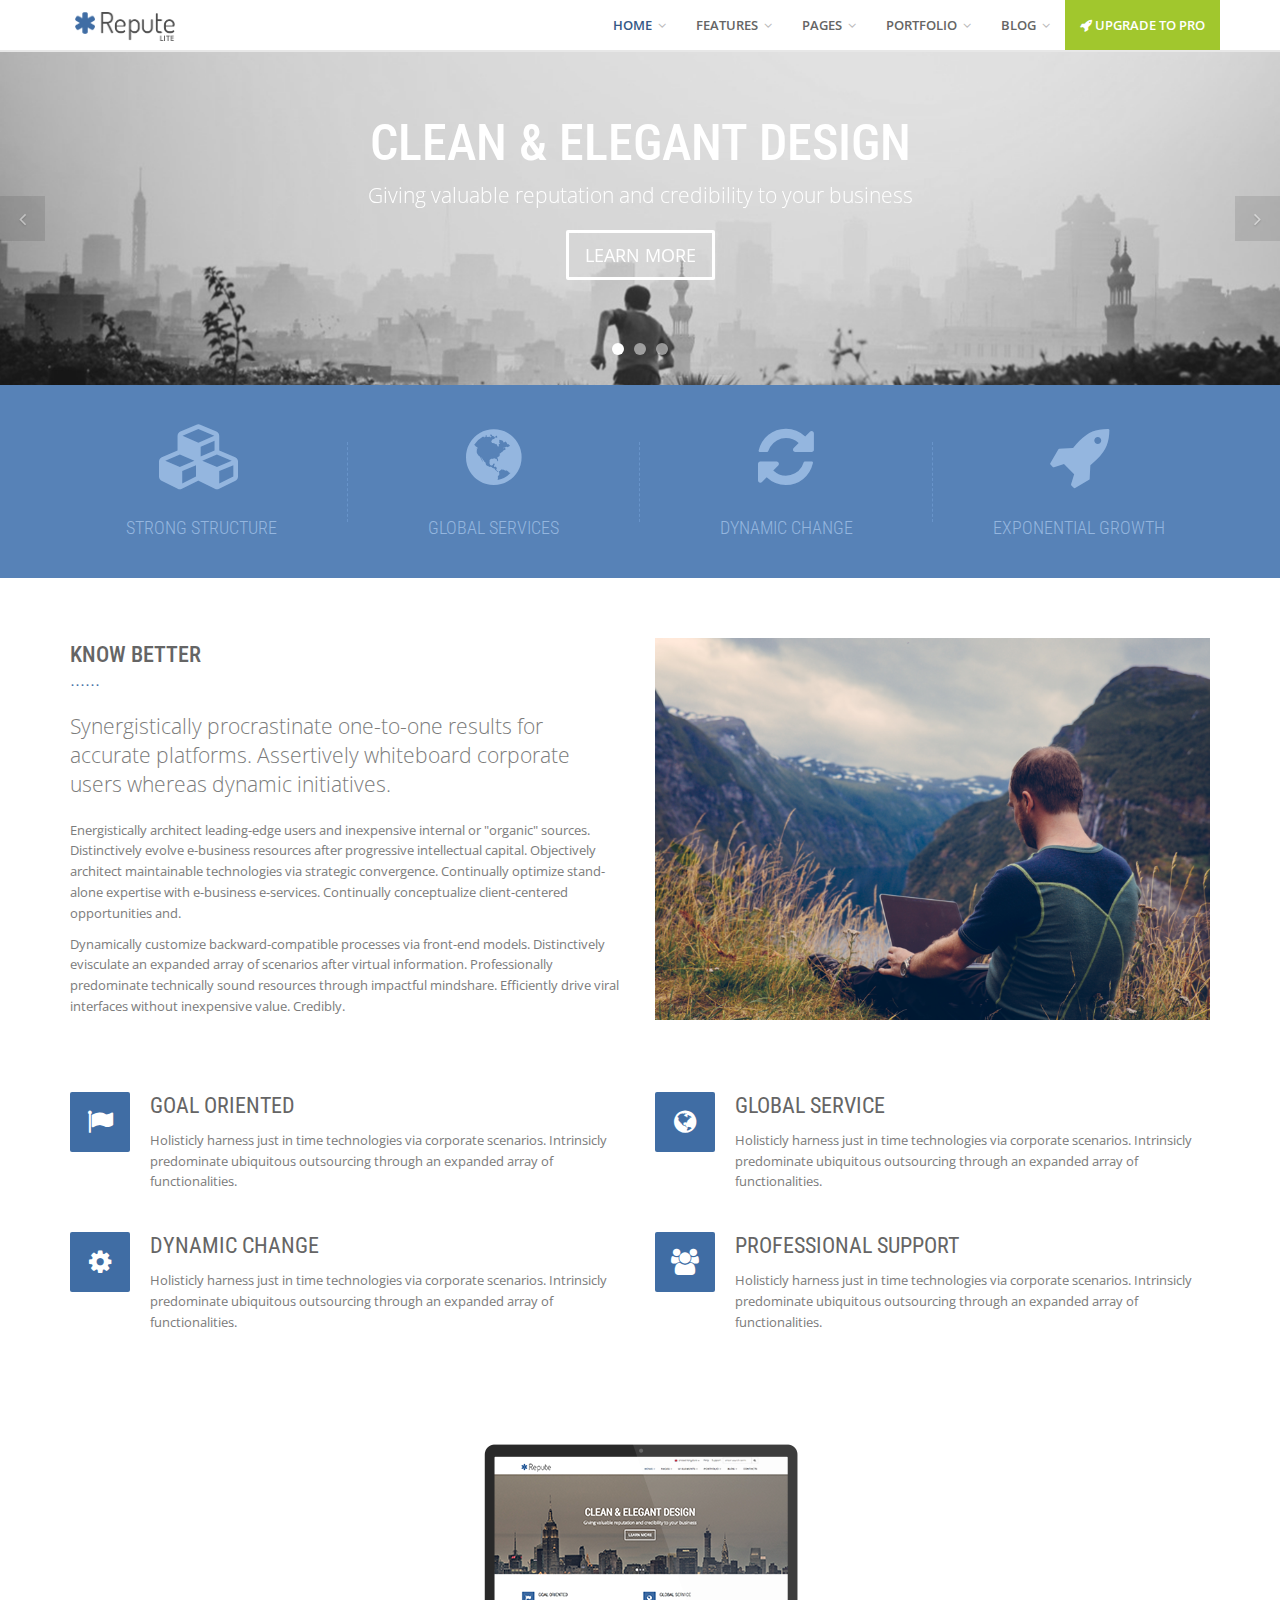
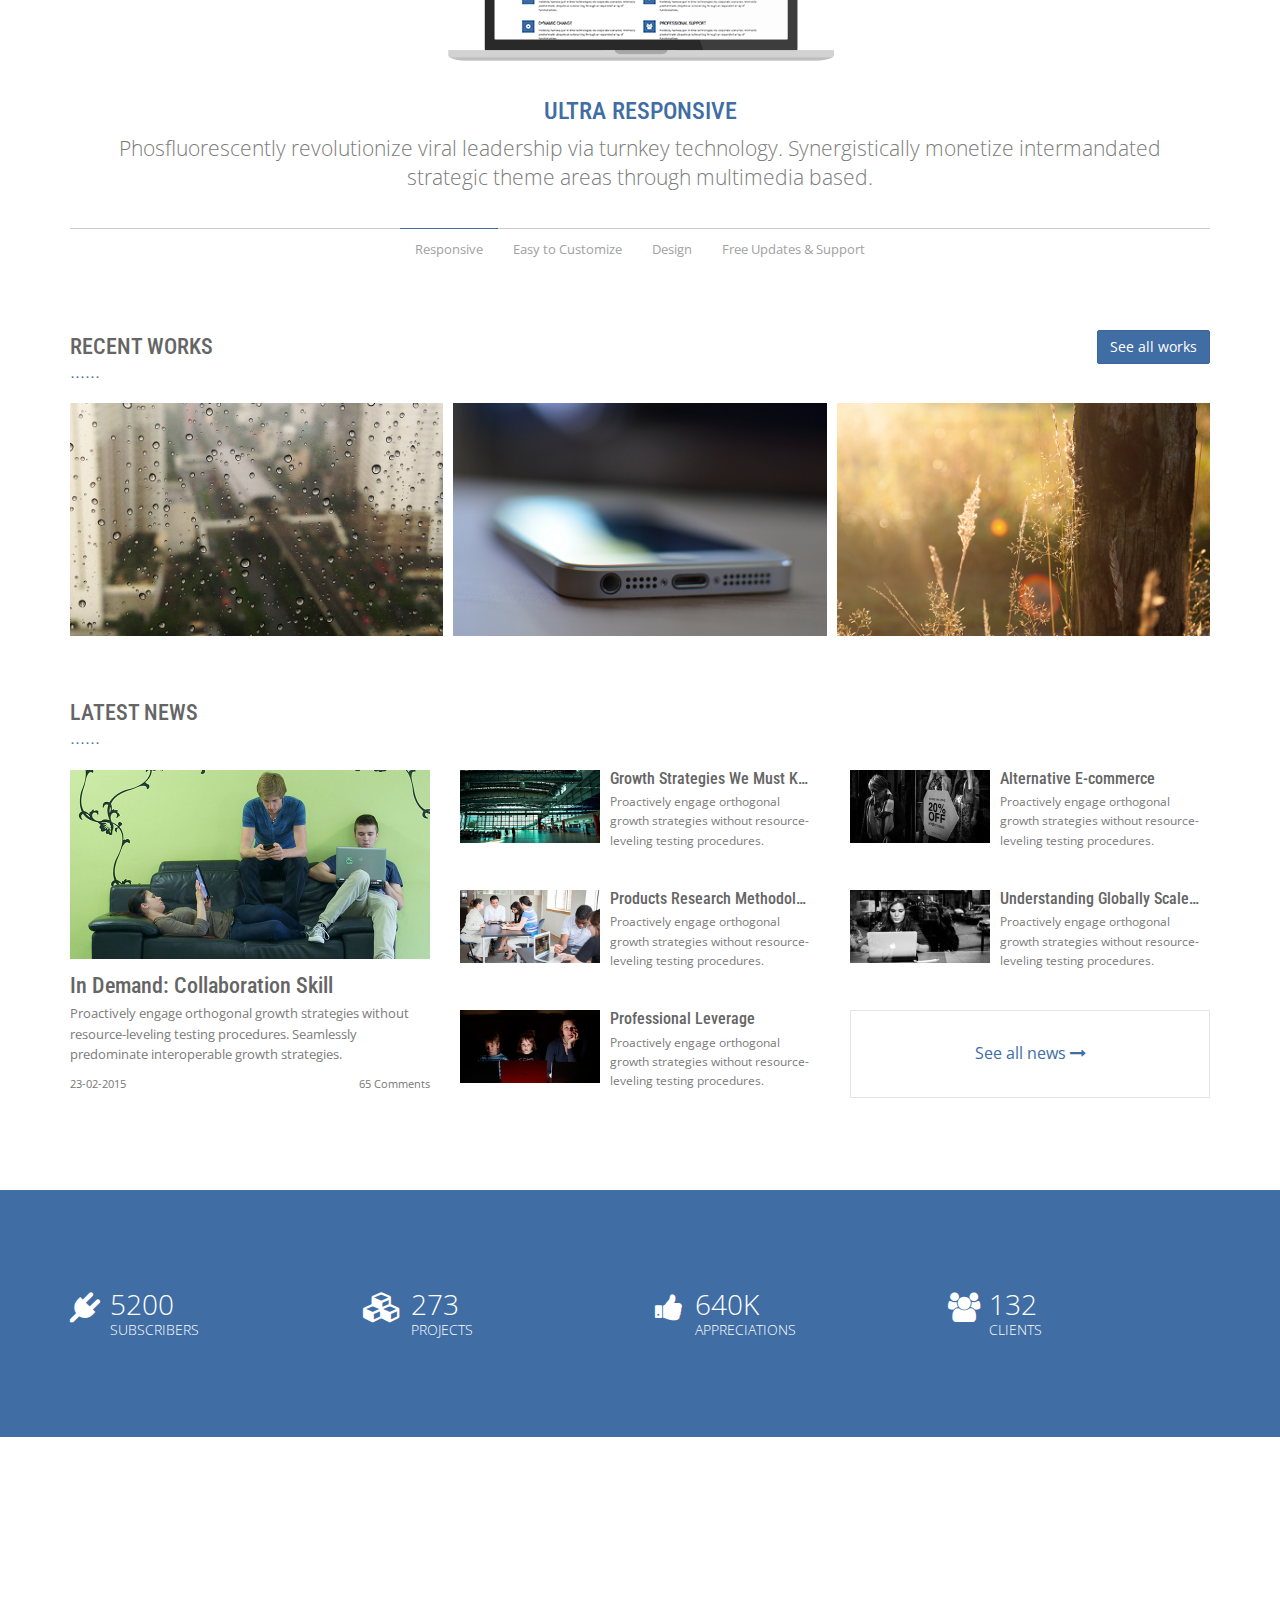
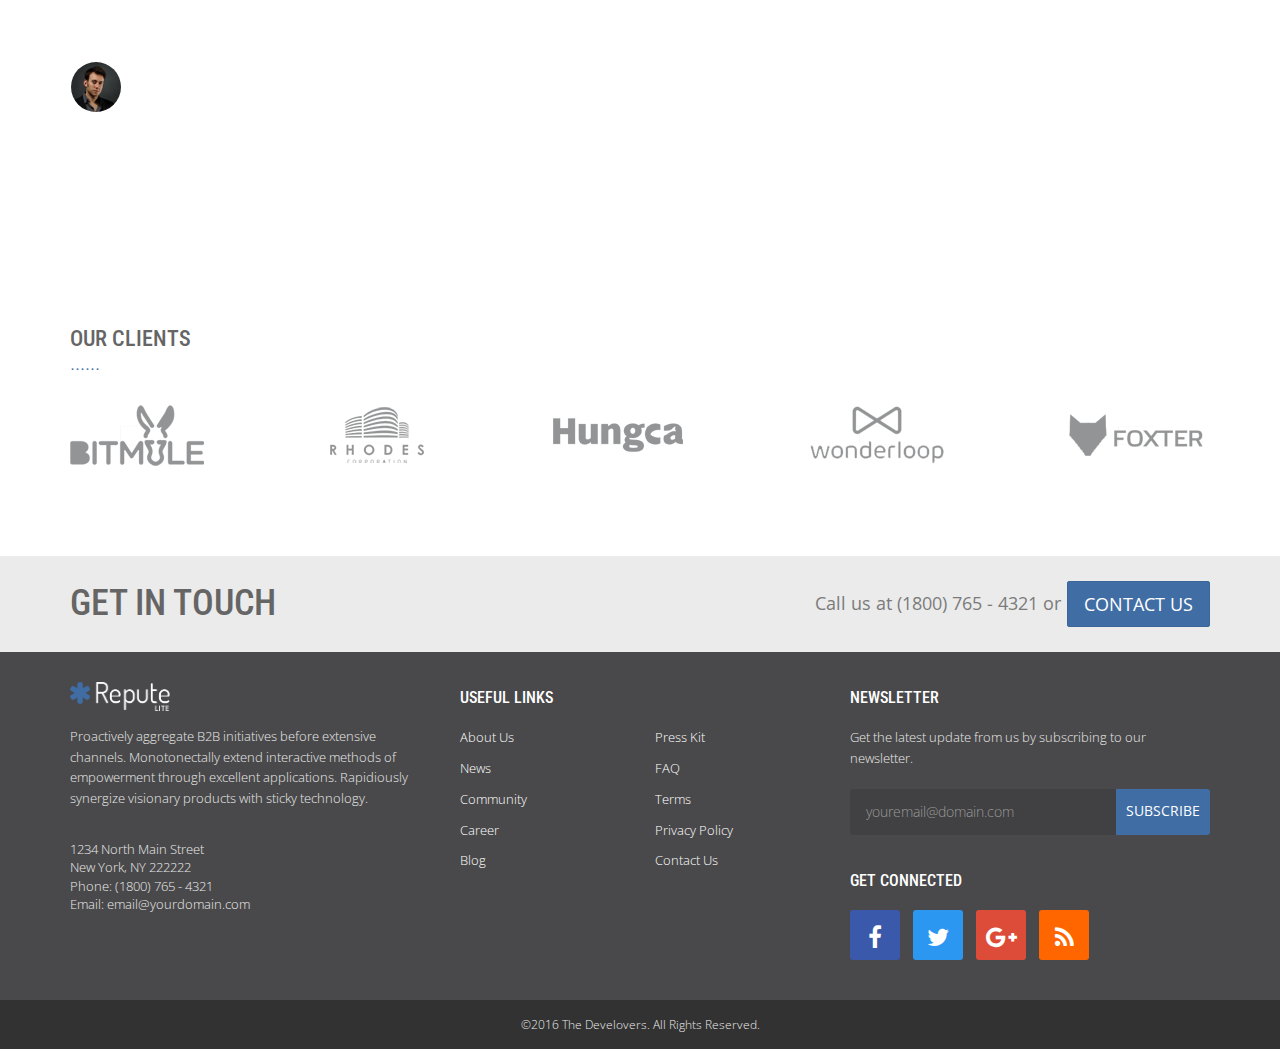
==== template/index.html @ a8ef8707 "lolo" ====
<!DOCTYPE html>
<html lang="en">

<head>
    <title>Home | Repute Lite - Free Bootstrap Business Template</title>
    <meta charset="utf-8">
    <meta name="viewport" content="width=device-width, initial-scale=1.0">
    <meta name="description" content="Free Bootstrap Business Template">
    <meta name="author" content="The Develovers">
    <!-- CSS -->
    <link href="assets/css/bootstrap.css" rel="stylesheet" type="text/css">
    <link href="assets/css/font-awesome.min.css" rel="stylesheet" type="text/css">
    <link href="assets/css/main.css" rel="stylesheet" type="text/css">
    <link href="assets/css/my-custom-styles.css" rel="stylesheet" type="text/css">
    <!-- IE 9 Fallback-->
    <!--[if IE 9]>
		<link href="assets/css/ie.css" rel="stylesheet">
	<![endif]-->
    <!-- GOOGLE FONTS -->
    <link href='http://fonts.googleapis.com/css?family=Open+Sans:300,400italic,400,600,700' rel='stylesheet' type='text/css'>
    <link href='http://fonts.googleapis.com/css?family=Roboto+Condensed:300,300italic,400italic,700,400,300' rel='stylesheet' type='text/css'>
    <!-- FAVICONS -->
    <link rel="apple-touch-icon-precomposed" sizes="144x144" href="assets/ico/repute144x144.png">
    <link rel="apple-touch-icon-precomposed" sizes="114x114" href="assets/ico/repute114x114.png">
    <link rel="apple-touch-icon-precomposed" sizes="72x72" href="assets/ico/repute72x72.png">
    <link rel="apple-touch-icon-precomposed" href="assets/ico/repute57x57.png">
    <link rel="shortcut icon" href="assets/ico/favicon.png">
</head>

<body>
    <!-- WRAPPER -->
    <div class="wrapper">
        <!-- NAVBAR -->
        <nav class="navbar navbar-default " role="navigation">
            <div class="container">
                <div class="navbar-header">
                    <button type="button" class="navbar-toggle collapsed" data-toggle="collapse" data-target="#main-nav">
                        <span class="sr-only">Toggle Navigation</span>
                        <i class="fa fa-bars"></i>
                    </button>
                    <a href="index.html" class="navbar-brand navbar-logo">
                        <img src="assets/img/logo/repute-logo-nav.png" alt="Repute Lite - Free Bootstrap Business Template">
                    </a>
                </div>
                <!-- MAIN NAVIGATION -->
                <div id="main-nav" class="navbar-collapse collapse navbar-mega-menu">
                    <ul class="nav navbar-nav navbar-right">
                        <li class="dropdown active">
                            <a href="#" class="dropdown-toggle" data-toggle="dropdown">HOME <i class="fa fa-angle-down"></i></a>
                            <ul class="dropdown-menu" role="menu">
                                <li class="active"><a href="index.html">Home</a></li>
                                <li><a href="index-dark-header.html">Home Dark Header</a></li>
                            </ul>
                        </li>
                        <li class="dropdown ">
                            <a href="#" class="dropdown-toggle" data-toggle="dropdown">FEATURES <i class="fa fa-angle-down"></i></a>
                            <ul class="dropdown-menu" role="menu">
                                <li><a href="feature-nav-fixed-top.html">Fixed Top Menu</a></li>
                                <li><a href="feature-footer-light.html">Light Footer</a></li>
                            </ul>
                        </li>
                        <li class="dropdown ">
                            <a href="#" class="dropdown-toggle" data-toggle="dropdown">PAGES <i class="fa fa-angle-down"></i></a>
                            <ul class="dropdown-menu" role="menu">
                                <li><a href="page-about-us.html">About Us</a></li>
                                <li><a href="page-contacts.html">Contact</a></li>
                                <li><a href="page-privacy.html">Privacy Policy</a></li>
                                <li><a href="page-terms.html">Terms</a></li>
                            </ul>
                        </li>
                        <li class="dropdown ">
                            <a href="#" class="dropdown-toggle" data-toggle="dropdown">PORTFOLIO <i class="fa fa-angle-down"></i></a>
                            <ul class="dropdown-menu" role="menu">
                                <li><a href="portfolio-4-columns.html">Portfolio 4 Columns</a></li>
                                <li><a href="portfolio-single.html">Portfolio Item</a></li>
                            </ul>
                        </li>
                        <li class="dropdown ">
                            <a href="#" class="dropdown-toggle" data-toggle="dropdown">BLOG <i class="fa fa-angle-down"></i></a>
                            <ul class="dropdown-menu" role="menu">
                                <li><a href="blog-medium-thumbnail.html">Blog Medium Thumbnail</a></li>
                                <li><a href="blog-single.html">Blog Single</a></li>
                            </ul>
                        </li>
                        <li><a href="https://goo.gl/27z3vD" class="special-menu-item" target="_blank"><i class="fa fa-rocket"></i> UPGRADE TO PRO</a></li>
                    </ul>
                </div>
                <!-- END MAIN NAVIGATION -->
            </div>
        </nav>
        <!-- END NAVBAR -->
        <!-- HERO UNIT -->
        <section class="hero-unit-slider slider-responsive no-margin">
            <div id="carousel-hero" class="slick-carousel">
                <div class="carousel-inner" role="listbox">
                    <div class="item active">
                        <img src="assets/img/sliders/slider3-h500.png" class="img-responsive" alt="Slider Image">
                        <div class="carousel-caption">
                            <h2 class="hero-heading">CLEAN &amp; ELEGANT DESIGN</h2>
                            <p class="lead">Giving valuable reputation and credibility to your business</p>
                            <a href="#" class="btn btn-lg hero-button">LEARN MORE</a>
                        </div>
                    </div>
                    <div class="item">
                        <img src="assets/img/sliders/slider2-h500.png" class="img-responsive" alt="Slider Image">
                        <div class="carousel-caption">
                            <h2 class="hero-heading">ULTRA RESPONSIVE</h2>
                            <p class="lead">Leave it to the theme, it knows how to deal with screen sizes</p>
                            <a href="#" class="btn btn-lg hero-button">LEARN MORE</a>
                        </div>
                    </div>
                    <div class="item">
                        <img src="assets/img/sliders/slider1-h500.png" class="img-responsive" alt="Slider Image">
                        <div class="carousel-caption">
                            <h2 class="hero-heading">EASY TO CUSTOMIZE</h2>
                            <p class="lead">Readable code, well documented and FREE support</p>
                            <a href="#" class="btn btn-lg hero-button">LEARN MORE</a>
                        </div>
                    </div>
                </div>
            </div>
        </section>
        <!-- END HERO UNIT -->
        <!-- MAIN FEATURES -->
        <div class="main-features ">
            <div class="container">
                <div class="row">
                    <div class="col-md-3 col-sm-6"><i class="fa fa-cubes "></i>
                        <h3 class="feature-heading">STRONG STRUCTURE</h3></div>
                    <div class="col-md-3 col-sm-6"><i class="fa fa-globe "></i>
                        <h3 class="feature-heading">GLOBAL SERVICES</h3></div>
                    <div class="col-md-3 col-sm-6"><i class="fa fa-refresh "></i>
                        <h3 class="feature-heading">DYNAMIC CHANGE</h3></div>
                    <div class="col-md-3 col-sm-6"><i class="fa fa-rocket "></i>
                        <h3 class="feature-heading">EXPONENTIAL GROWTH</h3></div>
                </div>
            </div>
        </div>
        <!-- END MAIN FEATURES -->
        <!-- INTRO -->
        <section>
            <div class="container">
                <div class="row">
                    <div class="col-md-6">
                        <h2 class="section-heading">KNOW BETTER</h2>
                        <p class="lead">Synergistically procrastinate one-to-one results for accurate platforms. Assertively whiteboard corporate users whereas dynamic initiatives.</p>
                        <p>Energistically architect leading-edge users and inexpensive internal or "organic" sources. Distinctively evolve e-business resources after progressive intellectual capital. Objectively architect maintainable technologies via strategic convergence. Continually optimize stand-alone expertise with e-business e-services. Continually conceptualize client-centered opportunities and.</p>
                        <p>Dynamically customize backward-compatible processes via front-end models. Distinctively evisculate an expanded array of scenarios after virtual information. Professionally predominate technically sound resources through impactful mindshare. Efficiently drive viral interfaces without inexpensive value. Credibly.</p>
                    </div>
                    <div class="col-md-6">
                        <img src="assets/img/intro-img.png" class="img-responsive" alt="Image Intro">
                    </div>
                </div>
            </div>
        </section>
        <!-- END INTRO -->
        <!-- BOXED CONTENT -->
        <section>
            <div class="container">
                <div class="row">
                    <div class="col-md-6">
                        <div class="boxed-content left-aligned left-boxed-icon">
                            <i class="fa fa-flag"></i>
                            <h2 class="boxed-content-title">GOAL ORIENTED</h2>
                            <p>Holisticly harness just in time technologies via corporate scenarios. Intrinsicly predominate ubiquitous outsourcing through an expanded array of functionalities.</p>
                        </div>
                    </div>
                    <div class="col-md-6">
                        <div class="boxed-content left-aligned left-boxed-icon">
                            <i class="fa fa-globe"></i>
                            <h2 class="boxed-content-title">GLOBAL SERVICE</h2>
                            <p>Holisticly harness just in time technologies via corporate scenarios. Intrinsicly predominate ubiquitous outsourcing through an expanded array of functionalities.</p>
                        </div>
                    </div>
                    <div class="col-md-6">
                        <div class="boxed-content left-aligned left-boxed-icon">
                            <i class="fa fa-cog"></i>
                            <h2 class="boxed-content-title">DYNAMIC CHANGE</h2>
                            <p>Holisticly harness just in time technologies via corporate scenarios. Intrinsicly predominate ubiquitous outsourcing through an expanded array of functionalities.</p>
                        </div>
                    </div>
                    <div class="col-md-6">
                        <div class="boxed-content left-aligned left-boxed-icon">
                            <i class="fa fa-users"></i>
                            <h2 class="boxed-content-title">PROFESSIONAL SUPPORT</h2>
                            <p>Holisticly harness just in time technologies via corporate scenarios. Intrinsicly predominate ubiquitous outsourcing through an expanded array of functionalities.</p>
                        </div>
                    </div>
                </div>
            </div>
        </section>
        <!-- END BOXED CONTENT -->
        <!-- WHY REPUTE -->
        <section>
            <div class="container">
                <h2 class="section-heading sr-only">WHY REPUTE</h2>
                <div class="tab-content">
                    <div class="tab-pane fade in active text-center" id="tab-bottom1">
                        <img src="assets/img/hero-unit-obj.png" class="img-responsive center-block margin-bottom-30px" alt="Ultra Responsive">
                        <h3 class="text-accent-color">ULTRA RESPONSIVE</h3>
                        <p class="lead">Phosfluorescently revolutionize viral leadership via turnkey technology. Synergistically monetize intermandated strategic theme areas through multimedia based.</p>
                    </div>
                    <div class="tab-pane fade text-center" id="tab-bottom2">
                        <img src="assets/img/hero-unit-obj3.png" class="img-responsive center-block margin-bottom-30px" alt="Easy to Customize">
                        <h3 class="text-accent-color">IT'S EASY TO CUSTOMIZE</h3>
                        <p class="lead">Efficiently incentivize leading-edge alignments with go forward expertise. Conveniently myocardinate leveraged process improvements through progressive models.</p>
                    </div>
                    <div class="tab-pane fade text-center" id="tab-bottom3">
                        <img src="assets/img/hero-unit-obj.png" class="img-responsive center-block margin-bottom-30px" alt="Clean and Elegant Design">
                        <h3 class="text-accent-color">CLEAN &amp; ELEGANT DESIGN</h3>
                        <p class="lead">Competently implement bricks-and-clicks collaboration and idea-sharing rather than visionary internal or "organic" sources. Rapidiously matrix premium core competencies for.</p>
                    </div>
                    <div class="tab-pane fade text-center" id="tab-bottom4">
                        <img src="assets/img/free.png" class="img-responsive center-block margin-bottom-30px" alt="Free Updates and Support">
                        <h3 class="text-accent-color">GET UPDATES &amp; SUPPORT FOR FREE</h3>
                        <p class="lead">Dramatically supply adaptive imperatives and stand-alone content. Exceptional solutions after web-enabled potentialities. Synergistically negotiate alternative best practices whereas professional "outside the box" thinking.</p>
                    </div>
                </div>
                <div class="custom-tabs-line tabs-line-top">
                    <ul class="nav" role="tablist">
                        <li class="active"><a href="#tab-bottom1" role="tab" data-toggle="tab">Responsive</a></li>
                        <li><a href="#tab-bottom2" role="tab" data-toggle="tab">Easy to Customize</a></li>
                        <li><a href="#tab-bottom3" role="tab" data-toggle="tab">Design</a></li>
                        <li><a href="#tab-bottom4" role="tab" data-toggle="tab">Free Updates &amp; Support</a></li>
                    </ul>
                </div>
            </div>
        </section>
        <!-- END WHY REPUTE -->
        <!-- RECENT WORKS -->
        <section class="recent-works">
            <div class="container">
                <h2 class="section-heading pull-left">RECENT WORKS</h2>
                <a href="#" class="btn btn-primary pull-right">See all works</a>
                <div class="clearfix"></div>
                <div class="portfolio-static">
                    <div class="row">
                        <div class="col-md-4">
                            <div class="portfolio-item">
                                <div class="overlay"></div>
                                <div class="info">
                                    <h4 class="title">Raining</h4>
                                    <p class="brief-description">Photography</p>
                                    <a href="#" class="btn">read more</a>
                                </div>
                                <div class="media-wrapper">
                                    <img src="assets/img/portfolio/800x500/work5.png" alt="Item Thumbnail" />
                                </div>
                            </div>
                        </div>
                        <div class="col-md-4">
                            <div class="portfolio-item">
                                <div class="overlay"></div>
                                <div class="info">
                                    <h4 class="title">Perfect Edge</h4>
                                    <p class="brief-description">Product Design</p>
                                    <a href="#" class="btn">read more</a>
                                </div>
                                <div class="media-wrapper">
                                    <img src="assets/img/portfolio/800x500/work6.png" alt="Item Thumbnail" />
                                </div>
                            </div>
                        </div>
                        <div class="col-md-4">
                            <div class="portfolio-item">
                                <div class="overlay"></div>
                                <div class="info">
                                    <h4 class="title">Sunny Day</h4>
                                    <p class="brief-description">Photography</p>
                                    <a href="#" class="btn">read more</a>
                                </div>
                                <div class="media-wrapper">
                                    <img src="assets/img/portfolio/800x500/work7.png" alt="Item Thumbnail" />
                                </div>
                            </div>
                        </div>
                    </div>
                </div>
            </div>
        </section>
        <!-- END RECENT WORKS -->
        <!-- LATEST NEWS -->
        <section>
            <div class="container">
                <h2 class="section-heading">LATEST NEWS</h2>
                <div class="row">
                    <div class="col-md-4">
                        <div class="news-item news-featured">
                            <a href="#"><img src="assets/img/news/featured-news.png" class="img-responsive" alt="News Thumbnail"></a>
                            <h3 class="news-title"><a href="#">In Demand: Collaboration Skill</a></h3>
                            <p>Proactively engage orthogonal growth strategies without resource-leveling testing procedures. Seamlessly predominate interoperable growth strategies.</p>
                            <div class="news-meta">
                                <span class="news-datetime">23-02-2015</span>
                                <span class="news-comment-count pull-right"><a href="#">65 Comments</a></span>
                            </div>
                        </div>
                    </div>
                    <div class="col-md-8">
                        <div class="row">
                            <div class="col-md-6 col-sm-6">
                                <div class="news-item margin-bottom-30px clearfix">
                                    <a href="#"><img src="assets/img/news/news1.png" class="img-responsive pull-left" alt="News Thumbnail"></a>
                                    <div class="right">
                                        <h3 class="news-title"><a href="#">Growth Strategies We Must Know</a></h3>
                                        <p>Proactively engage orthogonal growth strategies without resource-leveling testing procedures.</p>
                                    </div>
                                </div>
                            </div>
                            <div class="col-md-6 col-sm-6">
                                <div class="news-item margin-bottom-30px clearfix">
                                    <a href="#"><img src="assets/img/news/news2.png" class="img-responsive pull-left" alt="News Thumbnail"></a>
                                    <div class="right">
                                        <h3 class="news-title"><a href="#">Alternative E-commerce</a></h3>
                                        <p>Proactively engage orthogonal growth strategies without resource-leveling testing procedures.</p>
                                    </div>
                                </div>
                            </div>
                            <div class="col-md-6 col-sm-6">
                                <div class="news-item margin-bottom-30px clearfix">
                                    <a href="#"><img src="assets/img/news/news3.png" class="img-responsive pull-left" alt="News Thumbnail"></a>
                                    <div class="right">
                                        <h3 class="news-title"><a href="#">Products Research Methodology &amp; Principles </a></h3>
                                        <p>Proactively engage orthogonal growth strategies without resource-leveling testing procedures.</p>
                                    </div>
                                </div>
                            </div>
                            <div class="col-md-6 col-sm-6">
                                <div class="news-item margin-bottom-30px clearfix">
                                    <a href="#"><img src="assets/img/news/news4.png" class="img-responsive pull-left" alt="News Thumbnail"></a>
                                    <div class="right">
                                        <h3 class="news-title"><a href="#">Understanding Globally Scale Quality Network</a></h3>
                                        <p>Proactively engage orthogonal growth strategies without resource-leveling testing procedures.</p>
                                    </div>
                                </div>
                            </div>
                            <div class="col-md-6 col-sm-6">
                                <div class="news-item margin-bottom-30px clearfix">
                                    <a href="#"><img src="assets/img/news/news5.png" class="img-responsive pull-left" alt="News Thumbnail"></a>
                                    <div class="right">
                                        <h3 class="news-title"><a href="#">Professional Leverage</a></h3>
                                        <p>Proactively engage orthogonal growth strategies without resource-leveling testing procedures.</p>
                                    </div>
                                </div>
                            </div>
                            <div class="col-md-6 col-sm-6">
                                <div class="see-all-news">
                                    <a href="#">See all news <i class="fa fa-long-arrow-right"></i></a>
                                </div>
                            </div>
                        </div>
                    </div>
                </div>
            </div>
        </section>
        <!-- END LATEST NEWS -->
        <!-- NUMBERS -->
        <section class="full-width-section no-margin">
            <div class="container">
                <div class="row">
                    <div class="col-sm-3 col-xs-6">
                        <div class="number-info horizontal text-white-color">
                            <i class="fa fa-plug pull-left"></i>
                            <p>5200 <span>SUBSCRIBERS</span></p>
                        </div>
                    </div>
                    <div class="col-sm-3 col-xs-6">
                        <div class="number-info horizontal text-white-color">
                            <i class="fa fa-cubes pull-left"></i>
                            <p>273 <span>PROJECTS</span></p>
                        </div>
                    </div>
                    <div class="col-sm-3 col-xs-6">
                        <div class="number-info horizontal text-white-color">
                            <i class="fa fa-thumbs-up pull-left"></i>
                            <p>640K <span>APPRECIATIONS</span></p>
                        </div>
                    </div>
                    <div class="col-sm-3 col-xs-6">
                        <div class="number-info horizontal text-white-color">
                            <i class="fa fa-users pull-left"></i>
                            <p>132 <span>CLIENTS</span></p>
                        </div>
                    </div>
                </div>
            </div>
        </section>
        <!-- END NUMBERS -->
        <!-- TESTIMONIAL -->
        <section id="testimoial-parallax" class="testimonial-with-bg parallax">
            <div class="container">
                <div class="testimonial slick-carousel">
                    <div class="testimonial-container">
                        <div class="testimonial-body">
                            <p>Credibly extend parallel relationships after clicks-and-mortar content. Credibly pontificate team building alignments rather than diverse quality vectors.</p>
                            <div class="testimonial-author">
                                <img src="assets/img/user2.png" alt="Author" class="pull-left">
                                <span><span class="author-name">Antonius</span> <em>CEO of TheCompany</em></span>
                            </div>
                        </div>
                        <div class="testimonial-body">
                            <p>Credibly pontificate team building alignments rather than diverse quality vectors. Monotonectally benchmark business communities for distinctive mindshare.</p>
                            <div class="testimonial-author">
                                <img src="assets/img/user1.png" alt="Author" class="pull-left">
                                <span><span class="author-name">Michael</span> <em>General Manager of DreamCorp</em></span>
                            </div>
                        </div>
                        <div class="testimonial-body">
                            <p>Appropriately morph low-risk high-yield process improvements through progressive partnerships. Uniquely brand enabled. Globally network timely imperatives without plug-and-play schemas.</p>
                            <div class="testimonial-author">
                                <img src="assets/img/user5.png" alt="Author" class="pull-left">
                                <span><span class="author-name">Palmer</span> <em>Freelance Web Developer</em></span>
                            </div>
                        </div>
                    </div>
                </div>
            </div>
        </section>
        <!-- END TESTIMONIAL -->
        <!-- OUR CLIENTS -->
        <section class="clients">
            <div class="container">
                <h2 class="section-heading">OUR CLIENTS</h2>
                <ul class="list-inline list-client-logo">
                    <li>
                        <a href="#"><img src="assets/img/clients/logo1.png" alt="logo"></a>
                    </li>
                    <li>
                        <a href="#"><img src="assets/img/clients/logo2.png" alt="logo"></a>
                    </li>
                    <li>
                        <a href="#"><img src="assets/img/clients/logo3.png" alt="logo"></a>
                    </li>
                    <li>
                        <a href="#"><img src="assets/img/clients/logo4.png" alt="logo"></a>
                    </li>
                    <li>
                        <a href="#"><img src="assets/img/clients/logo5.png" alt="logo"></a>
                    </li>
                </ul>
            </div>
        </section>
        <!-- END OUR CLIENTS -->
        <!-- CALL-TO-ACTION -->
        <section class="call-to-action">
            <div class="container">
                <div class="pull-left">
                    <h2 class="section-heading">GET IN TOUCH</h2>
                </div>
                <div class="pull-right">
                    <span>Call us at (1800) 765 - 4321 or</span>&nbsp;&nbsp;<a href="#" class="btn btn-lg btn-primary">CONTACT US</a>
                </div>
            </div>
        </section>
        <!-- END CALL-TO-ACTION -->
        <!-- FOOTER -->
        <footer>
            <div class="container">
                <div class="row">
                    <div class="col-md-4">
                        <!-- COLUMN 1 -->
                        <h3 class="sr-only">ABOUT US</h3>
                        <img src="assets/img/logo/repute-logo-light.png" class="logo" alt="Repute">
                        <p>Proactively aggregate B2B initiatives before extensive channels. Monotonectally extend interactive methods of empowerment through excellent applications. Rapidiously synergize visionary products with sticky technology.</p>
                        <br>
                        <address class="margin-bottom-30px">
                            <ul class="list-unstyled">
                                <li>1234 North Main Street
                                    <br/> New York, NY 222222</li>
                                <li>Phone: (1800) 765 - 4321</li>
                                <li>Email: email@yourdomain.com</li>
                            </ul>
                        </address>
                        <!-- END COLUMN 1 -->
                    </div>
                    <div class="col-md-4">
                        <!-- COLUMN 2 -->
                        <h3 class="footer-heading">USEFUL LINKS</h3>
                        <div class="row margin-bottom-30px">
                            <div class="col-xs-6">
                                <ul class="list-unstyled footer-nav">
                                    <li><a href="#">About Us</a></li>
                                    <li><a href="#">News</a></li>
                                    <li><a href="#">Community</a></li>
                                    <li><a href="#">Career</a></li>
                                    <li><a href="#">Blog</a></li>
                                </ul>
                            </div>
                            <div class="col-xs-6">
                                <ul class="list-unstyled footer-nav">
                                    <li><a href="#">Press Kit</a></li>
                                    <li><a href="#">FAQ</a></li>
                                    <li><a href="#">Terms</a></li>
                                    <li><a href="#">Privacy Policy</a></li>
                                    <li><a href="#">Contact Us</a></li>
                                </ul>
                            </div>
                        </div>
                        <!-- END COLUMN 2 -->
                    </div>
                    <div class="col-md-4">
                        <!-- COLUMN 3 -->
                        <div class="newsletter">
                            <h3 class="footer-heading">NEWSLETTER</h3>
                            <p>Get the latest update from us by subscribing to our newsletter.</p>
                            <form class="newsletter-form" method="POST">
                                <div class="input-group input-group-lg">
                                    <input type="email" class="form-control" name="email" placeholder="youremail@domain.com">
                                    <span class="input-group-btn"><button class="btn btn-primary" type="button">SUBSCRIBE</button></span>
                                </div>
                                <div class="alert"></div>
                            </form>
                        </div>
                        <div class="social-connect">
                            <h3 class="footer-heading">GET CONNECTED</h3>
                            <ul class="list-inline social-icons">
                                <li><a href="#" class="facebook-bg"><i class="fa fa-facebook"></i></a></li>
                                <li><a href="#" class="twitter-bg"><i class="fa fa-twitter"></i></a></li>
                                <li><a href="#" class="googleplus-bg"><i class="fa fa-google-plus"></i></a></li>
                                <li><a href="#" class="rss-bg"><i class="fa fa-rss"></i></a></li>
                            </ul>
                        </div>
                        <!-- END COLUMN 3 -->
                    </div>
                </div>
            </div>
            <!-- COPYRIGHT -->
            <div class="text-center copyright">
                &copy;2016 The Develovers. All Rights Reserved.
            </div>
            <!-- END COPYRIGHT -->
        </footer>
        <!-- END FOOTER -->
    </div>
    <!-- END WRAPPER -->
    <!-- JAVASCRIPTS -->
    <script src="assets/js/jquery-2.1.1.min.js"></script>
    <script src="assets/js/bootstrap.min.js"></script>
    <script src="assets/js/plugins/slick/slick.min.js"></script>
    <script src="assets/js/plugins/stellar/jquery.stellar.min.js"></script>
    <script src="assets/js/repute-scripts.js"></script>
</body>

</html>
---- template/assets/css/main.css ----
@charset "UTF-8";
/*
*	#############################################################################################
*	
*	Repute Lite - Free Bootstrap Business Template
*	---------------------------------------------------------------------
*
*	Version		1.0
*	Author		The Develovers
*	Website		https://www.themeineed.com
*	Twitter: 	https://twitter.com/thedevelovers
*	License: 	Creative Common Attribution 4.0 https://creativecommons.org/licenses/by/4.0/
*
*	#############################################################################################
*/
/* ----------------------------------------------------- */
/* GENERAL STYLES
/* ----------------------------------------------------- */
body {
  font-family: "Open Sans", sans-serif;
  font-size: 13px;
  color: #7b7b7b;
  line-height: 1.6;
}

h1, h2, h3, h4, h5, h6 {
  margin-top: 5px;
  font-family: "Roboto Condensed", sans-serif;
  color: #656565;
}

section {
  margin-bottom: 60px;
}

a {
  color: #406da4;
}
a:hover, a:focus {
  color: #355987;
  text-decoration: none;
}

a,
a:focus,
a:hover,
a:active,
button,
button:hover {
  outline: 0 !important;
}

hr {
  border-color: #eaeaea;
}

/* wrapper */
.wrapper {
  background: #fff;
}

.full-width-section {
  padding: 100px 0;
  background-color: #406da4;
}

.widget-title {
  font-size: 18px;
}

.section-heading {
  margin-bottom: 20px;
  font-size: 22px;
}
.section-heading:after {
  display: block;
  content: '......';
  color: #406da4;
  font-weight: 300;
}
.section-heading.panel-title:after {
  display: none;
}

/* social background color */
.facebook-bg {
  background-color: #3b59ab;
}

.twitter-bg {
  background-color: #2b97f0;
}

.googleplus-bg {
  background-color: #dd4b39;
}

.rss-bg {
  background-color: #ff6600;
}

/* page header */
.page-header {
  padding: 5px 0;
  margin: 0;
  border-bottom: 1px solid #eaeaea;
}
.page-header .container {
  position: relative;
}
.page-header .breadcrumb {
  position: absolute;
  top: 50%;
  right: 15px;
  margin-top: -18px;
}
.page-header .page-title {
  margin: 20px 0;
  font-size: 24px;
}
@media screen and (max-width: 768px) {
  .page-header .breadcrumb,
  .page-header .page-title {
    float: none !important;
    text-align: center;
  }
  .page-header .breadcrumb {
    position: inherit;
    top: inherit;
    right: inherit;
  }
}

.page-content {
  margin: 40px 0;
}

/* footer */
footer {
  background-color: #49494b;
  font-weight: 300;
  color: #eaeaea;
}
footer a {
  color: #fff;
}
footer a:hover, footer a:focus {
  color: #fff;
  text-decoration: underline;
}
footer .container {
  padding-top: 30px;
  padding-bottom: 30px;
}
footer .logo {
  width: 100px;
  margin-bottom: 15px;
}
@media screen and (max-width: 768px) {
  footer .container {
    padding: 30px 15px;
  }
}

.footer-heading {
  margin: 0 0 13px 0;
  font-size: 16px;
  line-height: 2;
  color: #fff;
}

.footer-nav > li {
  margin-bottom: 10px;
}

.copyright {
  padding: 15px 0;
  background-color: #323232;
  font-size: 12px;
}

/* light footer theme */
.footer-light {
  background-color: #f2f2f2;
  font-weight: normal;
  color: #8f8f8f;
  border-top: 1px solid #dedede;
}
.footer-light a {
  color: #8f8f8f;
}
.footer-light a:hover, .footer-light a:focus {
  color: #8f8f8f;
  text-decoration: underline;
}
.footer-light .footer-heading {
  color: #8f8f8f;
}
.footer-light .newsletter-form .input-group-lg > .form-control {
  background: #f7f7f7;
}
.footer-light .copyright {
  background-color: #f2f2f2;
  border-top: 1px solid #dedede;
}
.footer-light .social-icons.dark-icons a {
  background-color: #858D90;
}
.footer-light .social-icons.dark-icons a:hover {
  background-color: #788084 !important;
  color: #fff !important;
}

/* Slider */
.slick-slider {
  position: relative;
  display: block;
  box-sizing: border-box;
  -moz-box-sizing: border-box;
  -webkit-touch-callout: none;
  -webkit-user-select: none;
  -khtml-user-select: none;
  -moz-user-select: none;
  -ms-user-select: none;
  user-select: none;
  -ms-touch-action: pan-y;
  touch-action: pan-y;
  -webkit-tap-highlight-color: transparent;
}

.slick-list {
  position: relative;
  overflow: hidden;
  display: block;
  margin: 0;
  padding: 0;
}
.slick-list:focus {
  outline: none;
}
.slick-list.dragging {
  cursor: pointer;
  cursor: hand;
}

.slick-slider .slick-track,
.slick-slider .slick-list {
  -webkit-transform: translate3d(0, 0, 0);
  -moz-transform: translate3d(0, 0, 0);
  -ms-transform: translate3d(0, 0, 0);
  -o-transform: translate3d(0, 0, 0);
  transform: translate3d(0, 0, 0);
}

.slick-track {
  position: relative;
  left: 0;
  top: 0;
  display: block;
}
.slick-track:before, .slick-track:after {
  content: "";
  display: table;
}
.slick-track:after {
  clear: both;
}
.slick-loading .slick-track {
  visibility: hidden;
}

.slick-slide {
  float: left;
  height: 100%;
  min-height: 1px;
  display: none;
}
[dir="rtl"] .slick-slide {
  float: right;
}
.slick-slide img {
  display: block;
}
.slick-slide.slick-loading img {
  display: none;
}
.slick-slide.dragging img {
  pointer-events: none;
}
.slick-initialized .slick-slide {
  display: block;
}
.slick-loading .slick-slide {
  visibility: hidden;
}
.slick-vertical .slick-slide {
  display: block;
  height: auto;
  border: 1px solid transparent;
}

.slick-arrow.slick-hidden {
  display: none;
}

/* Slider */
.slick-loading .slick-list {
  background: #fff url('../img/bx_loader.gif?1377966586') center center no-repeat;
}

/* Icons */
/* Arrows */
.slick-prev,
.slick-next {
  position: absolute;
  display: block;
  height: 20px;
  width: 20px;
  line-height: 0px;
  font-size: 0px;
  cursor: pointer;
  background: transparent;
  color: transparent;
  top: 50%;
  margin-top: -10px;
  padding: 0;
  border: none;
  outline: none;
}
.slick-prev:hover, .slick-prev:focus,
.slick-next:hover,
.slick-next:focus {
  outline: none;
  background: transparent;
  color: transparent;
}
.slick-prev:hover:before, .slick-prev:focus:before,
.slick-next:hover:before,
.slick-next:focus:before {
  opacity: 1;
}
.slick-prev.slick-disabled:before,
.slick-next.slick-disabled:before {
  opacity: 0.25;
}

.slick-prev:before, .slick-next:before {
  font-family: "fontawesome";
  font-size: 20px;
  line-height: 1;
  color: white;
  opacity: 0.75;
  -webkit-font-smoothing: antialiased;
  -moz-osx-font-smoothing: grayscale;
}

.slick-prev {
  left: -25px;
}
[dir="rtl"] .slick-prev {
  left: auto;
  right: -25px;
}
.slick-prev:before {
  content: "←";
}
[dir="rtl"] .slick-prev:before {
  content: "→";
}

.slick-next {
  right: -25px;
}
[dir="rtl"] .slick-next {
  left: -25px;
  right: auto;
}
.slick-next:before {
  content: "→";
}
[dir="rtl"] .slick-next:before {
  content: "←";
}

/* Dots */
.slick-slider {
  margin-bottom: 30px;
}

.slick-dots {
  position: absolute;
  bottom: -45px;
  list-style: none;
  display: block;
  text-align: center;
  padding: 0;
  width: 100%;
}
.slick-dots li {
  position: relative;
  display: inline-block;
  height: 20px;
  width: 20px;
  margin: 0 5px;
  padding: 0;
  cursor: pointer;
}
.slick-dots li button {
  border: 0;
  background: transparent;
  display: block;
  height: 20px;
  width: 20px;
  outline: none;
  line-height: 0px;
  font-size: 0px;
  color: transparent;
  padding: 5px;
  cursor: pointer;
}
.slick-dots li button:hover, .slick-dots li button:focus {
  outline: none;
}
.slick-dots li button:hover:before, .slick-dots li button:focus:before {
  opacity: 1;
}
.slick-dots li button:before {
  position: absolute;
  top: 0;
  left: 0;
  content: "•";
  width: 20px;
  height: 20px;
  font-family: "fontawesome";
  font-size: 6px;
  line-height: 20px;
  text-align: center;
  color: black;
  opacity: 0.25;
  -webkit-font-smoothing: antialiased;
  -moz-osx-font-smoothing: grayscale;
}
.slick-dots li.slick-active button:before {
  color: black;
  opacity: 0.75;
}

/* ----------------------------------------------------- */
/* NAVBAR
/* ----------------------------------------------------- */
/* navigation bar */
.navbar {
  -moz-border-radius: 0;
  -webkit-border-radius: 0;
  border-radius: 0;
  margin: 0;
  border-left: none;
  border-right: none;
}
.navbar .container {
  position: relative;
}
@media screen and (min-width: 992px) {
  .navbar .dropdown:hover > .dropdown-menu {
    display: block;
  }
  .navbar .dropdown-menu > .dropdown:hover > .dropdown-menu {
    display: block;
  }
}

.navbar-collapse {
  -moz-box-shadow: none;
  -webkit-box-shadow: none;
  box-shadow: none;
}

.navbar-brand {
  padding: 12px 15px;
}
.navbar-brand > img {
  width: 100px;
}

.navbar-toggle {
  -moz-border-radius: 2px;
  -webkit-border-radius: 2px;
  border-radius: 2px;
  background-color: #406da4;
  padding: 5px 10px;
}

.navbar-default {
  background-color: #fff;
  border-bottom: 2px solid #e7e7e7;
  border-top: none;
}
.navbar-default .navbar-toggle {
  border: none;
}
.navbar-default .navbar-toggle:hover, .navbar-default .navbar-toggle:focus {
  background-color: #355987;
}
.navbar-default .navbar-toggle i {
  color: #fff;
  font-size: 21px;
  line-height: 25px;
}
.navbar-default .dropdown-menu .active > a, .navbar-default .dropdown-menu .active a:hover, .navbar-default .dropdown-menu .active a:focus {
  background-color: #6A737E;
}
.navbar-default .navbar-collapse {
  border: none;
}

.navbar-default .navbar-nav {
  margin-right: -25px;
}
.navbar-default .navbar-nav > li > a {
  font-weight: 600;
  color: #656565;
}
.navbar-default .navbar-nav > li > a:hover, .navbar-default .navbar-nav > li > a:focus {
  color: #355987;
}
.navbar-default .navbar-nav > .active > a,
.navbar-default .navbar-nav > .active > a:hover,
.navbar-default .navbar-nav > .active > a:focus {
  color: #355987;
  background-color: transparent;
}
.navbar-default .navbar-nav > .open > a,
.navbar-default .navbar-nav > .open > a:hover,
.navbar-default .navbar-nav > .open > a:focus {
  color: #355987;
  background-color: transparent;
}
.navbar-default .navbar-nav .dropdown-toggle i {
  margin-left: 3px;
  color: #b8b8b8;
}

/* navigation bar, dark theme */
.navbar-default.navbar-dark {
  background-color: #49494b;
  border-bottom: none;
}
.navbar-default.navbar-dark .navbar-nav .active > a, .navbar-default.navbar-dark .navbar-nav .active a:hover, .navbar-default.navbar-dark .navbar-nav .active a:focus {
  color: #fff;
  background-color: #444446;
}
.navbar-default.navbar-dark .navbar-nav > li > a {
  color: #fff;
  font-weight: 600;
}
.navbar-default.navbar-dark .navbar-nav > li > a:hover, .navbar-default.navbar-dark .navbar-nav > li > a:focus {
  background-color: #444446;
}
.navbar-default.navbar-dark .navbar-nav > li .dropdown-menu > li > a {
  color: #fff;
}
.navbar-default.navbar-dark .navbar-nav > li .dropdown-menu > li > a:hover, .navbar-default.navbar-dark .navbar-nav > li .dropdown-menu > li > a:focus {
  background-color: #444446;
}
.navbar-default.navbar-dark .dropdown-menu {
  background-color: #49494b;
}
.navbar-default.navbar-dark .dropdown-menu .dropdown-menu {
  -moz-box-shadow: none;
  -webkit-box-shadow: none;
  box-shadow: none;
  border: none;
  border-left: 1px solid #444446;
}
.navbar-default.navbar-dark .btn-link {
  color: #fff;
}
.navbar-default.navbar-dark .dropdown-menu > li > a:hover, .navbar-default.navbar-dark .dropdown-menu > li > a:focus {
  color: #fff;
  background-color: #444446;
}

.navbar-fixed-top .navbar-nav {
  margin-right: -10px;
}

.navbar-nav .dropdown-menu {
  -moz-border-radius: 0;
  -webkit-border-radius: 0;
  border-radius: 0;
  -moz-box-shadow: 2px 2px 15px rgba(0, 0, 0, 0.175);
  -webkit-box-shadow: 2px 2px 15px rgba(0, 0, 0, 0.175);
  box-shadow: 2px 2px 15px rgba(0, 0, 0, 0.175);
  padding-top: 10px;
  padding-bottom: 10px;
  top: 99%;
  border: none;
  border-top: 2px solid #32557f;
}
.navbar-nav .dropdown-menu > li > a {
  padding: 10px 20px;
  font-size: 13px;
}
.navbar-nav .dropdown-menu > li > a:hover, .navbar-nav .dropdown-menu > li > a:focus {
  background-color: #6A737E;
  color: #fff;
}
.navbar-nav .dropdown-menu > li > a i {
  position: absolute;
  right: 11px;
  top: 11px;
}
.navbar-nav .dropdown-menu .dropdown.open > a,
.navbar-nav .dropdown-menu .dropdown.open > a:hover,
.navbar-nav .dropdown-menu .dropdown.open > a:focus {
  color: #fff;
  background-color: #6A737E;
}
.navbar-nav .dropdown-menu .dropdown-menu {
  top: -12px;
  left: 100%;
  border: 1px solid #E8E8E8;
  border-left: 1px solid #6A737E;
  min-width: 190px;
}
.navbar-nav .dropdown-menu .dropdown-menu li {
  display: block;
}

@media screen and (max-width: 992px) {
  .navbar-toggle {
    display: block;
    margin-right: 0;
  }

  .navbar-collapse.collapse {
    display: none !important;
    border: none;
  }

  .navbar-collapse.collapse,
  .navbar-collapse.collapsing {
    padding-left: 0;
    padding-right: 0;
  }

  .navbar-collapse.collapse.in {
    display: block !important;
    overflow-y: auto !important;
  }

  .navbar-header,
  .navbar-nav,
  .navbar-nav > li {
    float: none !important;
  }

  .navbar-default .navbar-nav {
    margin-right: 0;
  }
  .navbar-default .navbar-nav a {
    padding-top: 8px;
    padding-bottom: 8px;
  }
  .navbar-default .navbar-nav li > a > i {
    position: absolute;
    right: 15px;
    top: 9px;
    font-size: 18px;
  }
  .navbar-default .navbar-nav > .active > a, .navbar-default .navbar-nav > .active > a:hover, .navbar-default .navbar-nav > .active > a:focus,
  .navbar-default .navbar-nav > .active.open > a, .navbar-default .navbar-nav > .active.open > a:hover, .navbar-default .navbar-nav > .active.open > a:focus {
    background-color: #406da4;
    color: #fff;
  }

  .navbar-default .navbar-nav .open .dropdown-menu {
    -moz-box-shadow: none;
    -webkit-box-shadow: none;
    box-shadow: none;
    position: static;
    float: none;
    width: auto;
    margin-top: 0;
    border: none;
  }
  .navbar-default .navbar-nav .open .dropdown-menu > li > a {
    padding: 5px 15px 5px 25px;
    color: #7b7b7b;
  }
  .navbar-default .navbar-nav .open .dropdown-menu > li.active > a {
    color: inherit;
    background-color: #E7E7E7;
  }

  .dropdown-menu .dropdown .dropdown-menu {
    display: block;
    padding-left: 12px;
  }
  .dropdown-menu .dropdown a > i {
    display: none;
  }
}
@media screen and (max-width: 768px) {
  .navbar-brand {
    margin-top: 0;
  }

  .navbar-default .navbar-nav {
    margin-left: 0;
  }
  .navbar-default .navbar-nav .dropdown-menu .dropdown a {
    background-color: inherit;
  }
  .navbar-default .navbar-nav .dropdown-menu .dropdown i {
    display: none;
  }
}
@media screen and (max-width: 767px) {
  .navbar-toggle {
    margin-right: 15px;
  }

  .navbar > .container .navbar-brand {
    margin-left: 5px;
  }
}
@media screen and (min-width: 768px) {
  .navbar > .container .navbar-brand {
    margin-left: -10px;
  }
}
.navbar-default .navbar-nav > li > a.special-menu-item {
  background-color: #A1C72D;
  color: #fff;
}

.navbar-default .navbar-nav > li > a.special-menu-item:hover,
.navbar-default .navbar-nav > li > a.special-menu-item:focus {
  background-color: #9DC328;
}

/* ----------------------------------------------------- */
/* HERO UNIT 
/* ----------------------------------------------------- */
/* carousel */
.carousel-control {
  -moz-transition: all 0.2s ease-in-out;
  -o-transition: all 0.2s ease-in-out;
  -webkit-transition: all 0.2s ease-in-out;
  transition: all 0.2s ease-in-out;
  position: absolute;
  top: 50%;
  margin-top: -22px;
  bottom: inherit;
  width: 45px;
  height: 45px;
  background: #777;
}
.carousel-control:hover {
  background: #6a6a6a;
}
.carousel-control.left, .carousel-control.right {
  background-image: none;
}
.carousel-control .fa {
  line-height: 45px;
}

.carousel-indicators {
  bottom: -90px;
}
.carousel-indicators > li {
  filter: progid:DXImageTransform.Microsoft.Alpha(Opacity=50);
  opacity: 0.5;
  background-color: #fff;
}
.carousel-indicators > li.active {
  filter: progid:DXImageTransform.Microsoft.Alpha(enabled=false);
  opacity: 1;
}

/* hero unit slider */
.hero-unit-slider {
  /* hero unit with slick carousel */
}
.hero-unit-slider .carousel-inner > .item {
  overflow: hidden;
}
.hero-unit-slider .carousel-caption {
  bottom: inherit;
  top: 8em;
  text-shadow: none;
}
.hero-unit-slider .hero-heading {
  font-size: 50px;
  color: #fff;
}
.hero-unit-slider .hero-button {
  border: 3px solid #fff;
  color: #fff;
}
.hero-unit-slider .hero-button:hover, .hero-unit-slider .hero-button:focus {
  background: #406da4;
  color: #fff;
}
.hero-unit-slider .carousel-indicators {
  bottom: 0;
}
.hero-unit-slider .carousel-control {
  background: rgba(0, 0, 0, 0.2);
}
.hero-unit-slider .carousel-control:hover {
  background: rgba(0, 0, 0, 0.3);
}
@media screen and (min-width: 1200px) and (max-width: 1440px) {
  .hero-unit-slider .carousel-caption {
    top: 10em;
  }
  .hero-unit-slider.slider-responsive .carousel-caption {
    top: 3em;
  }
}
@media screen and (max-width: 1200px) {
  .hero-unit-slider .carousel-inner > .item > img {
    max-width: inherit;
  }
  .hero-unit-slider.slider-responsive .slick-dots {
    display: none !important;
  }
  .hero-unit-slider.slider-responsive .carousel-caption {
    top: 2em;
  }
  .hero-unit-slider.slider-responsive .hero-heading {
    font-size: 26px;
  }
}
@media screen and (max-width: 768px) {
  .hero-unit-slider .carousel-caption {
    top: 11em;
  }
  .hero-unit-slider .hero-heading {
    font-size: 28px;
  }
  .hero-unit-slider .lead {
    font-size: 16px;
  }
  .hero-unit-slider .hero-button {
    font-size: 13px;
  }
  .hero-unit-slider.slider-responsive .slick-dots {
    display: none !important;
  }
  .hero-unit-slider.slider-responsive .carousel-caption {
    top: 0;
  }
}
@media screen and (max-width: 480px) {
  .hero-unit-slider.slider-responsive {
    margin-bottom: 30px;
    /* slider image can has enough height and keeping the center focal point */
  }
  .hero-unit-slider.slider-responsive .slick-slide img {
    max-width: 200%;
    position: relative;
    right: 50%;
  }
  .hero-unit-slider.slider-responsive .hero-heading {
    font-size: 24px;
  }
  .hero-unit-slider.slider-responsive .hero-button {
    font-size: 11px;
  }
}
.hero-unit-slider .slick-carousel .slick-slider {
  margin-bottom: 0;
}
.hero-unit-slider .slick-carousel .slick-prev, .hero-unit-slider .slick-carousel .slick-next {
  top: 50%;
  margin-top: -22.5px;
  width: 45px;
  height: 45px;
}
.hero-unit-slider .slick-carousel .slick-prev:hover, .hero-unit-slider .slick-carousel .slick-prev:focus, .hero-unit-slider .slick-carousel .slick-next:hover, .hero-unit-slider .slick-carousel .slick-next:focus {
  background: rgba(0, 0, 0, 0.3);
}
.hero-unit-slider .slick-carousel .slick-prev {
  left: 0;
}
.hero-unit-slider .slick-carousel .slick-dots {
  position: absolute;
  bottom: 20px;
}
.hero-unit-slider .slick-carousel .slick-dots button {
  filter: progid:DXImageTransform.Microsoft.Alpha(Opacity=50);
  opacity: 0.5;
  background-color: #fff;
}
.hero-unit-slider .slick-carousel .slick-dots .slick-active button {
  filter: progid:DXImageTransform.Microsoft.Alpha(enabled=false);
  opacity: 1;
}

/* ----------------------------------------------------- */
/* BOOTSTRAP UI ELEMENTS 
/* ----------------------------------------------------- */
/* button */
.btn {
  -moz-border-radius: 2px;
  -webkit-border-radius: 2px;
  border-radius: 2px;
  -moz-transition: all 0.2s ease-in-out;
  -o-transition: all 0.2s ease-in-out;
  -webkit-transition: all 0.2s ease-in-out;
  transition: all 0.2s ease-in-out;
}
.btn:active, .btn.active {
  -moz-box-shadow: none;
  -webkit-box-shadow: none;
  box-shadow: none;
}

.btn-primary {
  background-color: #406da4;
  border-color: #3c6699;
}
.btn-primary:hover, .btn-primary:focus, .btn-primary.focus, .btn-primary:active, .btn-primary.active,
.btn-primary .open > .dropdown-toggle.btn-primary {
  background-color: #3c6699;
  border-color: #355987;
}

.btn-group.open .dropdown-toggle {
  -moz-box-shadow: none;
  -webkit-box-shadow: none;
  box-shadow: none;
}

/* input groups */
.input-group-lg > .form-control,
.input-group-lg > .input-group-addon,
.input-group-lg > .input-group-btn > .btn {
  -moz-border-radius-topright: 3px;
  -webkit-border-top-right-radius: 3px;
  border-top-right-radius: 3px;
  -moz-border-radius-bottomright: 3px;
  -webkit-border-bottom-right-radius: 3px;
  border-bottom-right-radius: 3px;
}

.input-group-sm > .form-control,
.input-group-sm > .input-group-addon,
.input-group-sm > .input-group-btn > .btn {
  -moz-border-radius-topright: 2px;
  -webkit-border-top-right-radius: 2px;
  border-top-right-radius: 2px;
  -moz-border-radius-bottomright: 2px;
  -webkit-border-bottom-right-radius: 2px;
  border-bottom-right-radius: 2px;
}

.form-control,
.input-group-addon {
  -moz-border-radius-topright: 2px;
  -webkit-border-top-right-radius: 2px;
  border-top-right-radius: 2px;
  -moz-border-radius-bottomright: 2px;
  -webkit-border-bottom-right-radius: 2px;
  border-bottom-right-radius: 2px;
  -moz-box-shadow: none;
  -webkit-box-shadow: none;
  box-shadow: none;
}

.input-group-addon .fa {
  min-width: 14px;
}

/* control label */
.form-horizontal.left-aligned .control-label {
  text-align: left;
}

/* tabs */
.nav-tabs > li > a {
  -moz-border-radius-topleft: 2px;
  -webkit-border-top-left-radius: 2px;
  border-top-left-radius: 2px;
  -moz-border-radius-topright: 2px;
  -webkit-border-top-right-radius: 2px;
  border-top-right-radius: 2px;
  font-size: 14px;
}
@media screen and (max-width: 480px) {
  .nav-tabs > li.active > a, .nav-tabs > li.active > a:hover, .nav-tabs > li.active > a:focus {
    background-color: #406da4;
    color: #fff;
  }
}

.nav .open > a, .nav .open a:hover, .nav .open a:focus {
  border-color: #fff;
}

.custom-tabs-line {
  text-align: center;
}
.custom-tabs-line ul {
  display: inline-block;
  vertical-align: middle;
  *vertical-align: auto;
  *zoom: 1;
  *display: inline;
}
.custom-tabs-line ul > li {
  float: left;
}
.custom-tabs-line ul > li a {
  color: #a1a1a1;
}
.custom-tabs-line ul > li a:hover, .custom-tabs-line ul > li a:focus {
  color: #7b7b7b;
  background-color: transparent;
}
.custom-tabs-line.tabs-line-top {
  border-top: 1px solid #ccc;
}
.custom-tabs-line.tabs-line-top ul > li {
  margin-top: -1px;
}
.custom-tabs-line.tabs-line-top a {
  border-top: 1px solid transparent;
}
.custom-tabs-line.tabs-line-top .active a {
  border-top-color: #406da4;
}
.custom-tabs-line.tabs-line-bottom {
  border-bottom: 1px solid #ccc;
}
.custom-tabs-line.tabs-line-bottom ul > li {
  margin-bottom: -1px;
}
.custom-tabs-line.tabs-line-bottom a {
  border-bottom: 1px solid transparent;
}
.custom-tabs-line.tabs-line-bottom .active a {
  border-bottom: 1px solid #406da4;
}
.custom-tabs-line.left-aligned {
  text-align: left;
}
.custom-tabs-line.right-aligned {
  text-align: right;
}

.tab-content {
  padding: 15px 8px;
}

.tab-pane.text-center img {
  display: inline-block;
  vertical-align: middle;
  *vertical-align: auto;
  *zoom: 1;
  *display: inline;
}

/* alerts */
.alert {
  -moz-border-radius: 2px;
  -webkit-border-radius: 2px;
  border-radius: 2px;
}

div[class*="col-"] > .form-group {
  margin-left: 0;
  margin-right: 0;
}

.pager li > a:hover, .pager li > a:focus {
  background-color: #406da4;
  border-color: #3c6699;
  color: #fff;
}
.pager .disabled > a,
.pager .disabled > a:hover,
.pager .disabled > a:focus,
.pager .disabled > span {
  border-color: #ddd;
}

/* ----------------------------------------------------- */
/* UI ELEMENTS 
/* ----------------------------------------------------- */
.btn-toggle,
.btn-toggle.focus {
  background-color: #eaeaea;
  color: #a8a8a8;
  border-color: #d7d7d7;
}
.btn-toggle.active,
.btn-toggle.focus.active {
  background-color: #F0AD4E;
  border-color: #EEA236;
  color: #fff;
}
.btn-toggle.active:hover,
.btn-toggle.focus.active:hover {
  color: #fff;
}

.btn-toggle:hover {
  color: #808080;
}

.form-horizontal.label-left .control-label {
  text-align: left;
}

/* slick plugin */
.slick-carousel {
  position: relative;
}

.slick-slide {
  outline: none;
  height: auto;
}

.slick-next,
.slick-prev {
  position: absolute;
  right: 0;
  top: -47px;
  left: inherit;
  width: 30px;
  height: 30px;
  background-color: #406da4;
  color: #fff;
}
.slick-next:hover, .slick-next:focus,
.slick-prev:hover,
.slick-prev:focus {
  background-color: #396192;
}

.slick-prev {
  right: 31px;
  z-index: 9;
}
.slick-prev:before {
  content: '\f104';
}

.slick-next:before {
  content: '\f105';
}

.slick-dots {
  position: relative;
  bottom: 0;
  margin-top: 15px;
}
.slick-dots li {
  width: 12px;
  height: 12px;
}
.slick-dots li button {
  -moz-border-radius: 50%;
  -webkit-border-radius: 50%;
  border-radius: 50%;
  width: 12px;
  height: 12px;
  background-color: #e8e8e8;
}
.slick-dots li button:before {
  font-family: initial;
  font-size: 0;
}
.slick-dots li.slick-active button {
  background-color: #c2c2c2;
}

/* boxed content */
.boxed-content {
  text-align: center;
  margin-bottom: 35px;
}
.boxed-content > i {
  font-size: 8em;
  color: #406da4;
}
.boxed-content .boxed-content-title {
  font-size: 22px;
  font-weight: 700;
}
.boxed-content.left-aligned {
  text-align: left;
}
.boxed-content.left-aligned .boxed-content-title {
  margin-bottom: 10px;
  line-height: 28px;
  font-weight: normal;
}
.boxed-content.left-aligned i {
  float: left;
  margin-right: 10px;
  font-size: 2em;
}
.boxed-content.left-boxed-icon i {
  -moz-border-radius: 2px;
  -webkit-border-radius: 2px;
  border-radius: 2px;
  padding: 10px;
  width: 60px;
  height: 60px;
  background: #406da4;
  color: #fff;
  text-align: center;
  line-height: 40px;
}
.boxed-content.left-boxed-icon .boxed-content-title,
.boxed-content.left-boxed-icon p {
  padding-left: 80px;
}

/* testimonial */
.testimonial-body {
  position: relative;
  margin: 0 auto;
}
.testimonial-body p {
  font-size: 1.5em;
  font-style: italic;
  font-weight: 300;
  color: #717171;
}
.testimonial-body.smaller-font p {
  font-size: 14px;
}

.testimonial-author {
  padding-top: 20px;
}
.testimonial-author img {
  -moz-border-radius: 50%;
  -webkit-border-radius: 50%;
  border-radius: 50%;
  width: 50px;
  height: 50px;
  margin-right: 12px;
}
.testimonial-author .author-name {
  font-weight: 700;
}
.testimonial-author em {
  display: block;
}

.testimonial.slick-carousel .slick-prev, .testimonial.slick-carousel .slick-next {
  top: auto;
  bottom: 0;
  background-color: #eaeaea;
}
.testimonial.slick-carousel .slick-prev:before, .testimonial.slick-carousel .slick-next:before {
  color: #7b7b7b;
}
.testimonial.slick-carousel .slick-prev:hover, .testimonial.slick-carousel .slick-next:hover {
  background-color: #dddddd;
}
.testimonial.slick-carousel .testimonial-body {
  padding: 0 1px;
  /* fix truncated testimonial body by slick */
}

.testimonial-with-bg {
  padding: 120px 0;
  background-image: url('../img/testimonial-bg.png?1424866387');
  background-attachment: fixed;
  background-position: center center;
  color: #fff;
}
.testimonial-with-bg .testimonial-body p {
  color: #fff;
  font-style: normal;
  font-size: 1.8em;
}
.testimonial-with-bg .testimonial {
  margin-bottom: 0;
}
.testimonial-with-bg .testimonial.slick-carousel .slick-next, .testimonial-with-bg .testimonial.slick-carousel .slick-prev {
  background-color: transparent;
}
.testimonial-with-bg .testimonial.slick-carousel .slick-next:before, .testimonial-with-bg .testimonial.slick-carousel .slick-prev:before {
  color: #fff;
}
.testimonial-with-bg .testimonial.slick-carousel .slick-next:hover, .testimonial-with-bg .testimonial.slick-carousel .slick-prev:hover {
  background-color: rgba(255, 255, 255, 0.08);
}

.mobile .testimonial-with-bg {
  background-attachment: inherit;
  background-position: center -35em;
}

@media screen and (max-width: 480px) {
  .testimonial-with-bg .testimonial-body p {
    font-size: 1.3em;
  }
}
/* client logo list */
.list-client-logo {
  text-align: justify;
  margin-bottom: 0;
}
.list-client-logo:after {
  content: '';
  display: inline-block;
  width: 100%;
}
.list-client-logo:before {
  content: '';
  display: block;
}
@media screen and (max-width: 768px) {
  .list-client-logo img {
    width: 85px;
  }
}

/* call to action */
.call-to-action {
  background-color: #ebebeb;
  padding: 25px 0;
  margin-bottom: 0;
}
.call-to-action .section-heading {
  margin: 0;
  font-size: 36px;
  line-height: 45px;
}
.call-to-action .section-heading:after {
  display: none;
}
.call-to-action span {
  position: relative;
  top: 2px;
  font-size: 18px;
}
@media screen and (max-width: 768px) {
  .call-to-action {
    text-align: center;
  }
  .call-to-action .pull-left, .call-to-action .pull-right {
    width: 100%;
    float: none !important;
  }
  .call-to-action .btn {
    margin-top: 10px;
  }
  .call-to-action span {
    top: 7px;
  }
}

/* social connect icons */
ul.social-icons li a {
  -moz-border-radius: 3px;
  -webkit-border-radius: 3px;
  border-radius: 3px;
  display: block;
  width: 50px;
  height: 50px;
  font-size: 24px;
  color: #fff;
  text-align: center;
}
ul.social-icons li a.facebook-bg:hover, ul.social-icons li a.facebook-bg:focus {
  background-color: #344f98;
}
ul.social-icons li a.twitter-bg:hover, ul.social-icons li a.twitter-bg:focus {
  background-color: #138bee;
}
ul.social-icons li a.googleplus-bg:hover, ul.social-icons li a.googleplus-bg:focus {
  background-color: #d73925;
}
ul.social-icons li a.rss-bg:hover, ul.social-icons li a.rss-bg:focus {
  background-color: #e65c00;
}
ul.social-icons li a i {
  position: relative;
  top: 8px;
}

/* newsletter form */
.newsletter-form {
  margin-top: 20px;
}
.newsletter-form .form-control {
  font-size: 14px;
}
.newsletter-form .input-group-lg > .form-control,
.newsletter-form .input-group-lg > .input-group-btn > .btn {
  -moz-border-radius: 3px;
  -webkit-border-radius: 3px;
  border-radius: 3px;
  border: none;
}
.newsletter-form .input-group-lg > .form-control {
  -moz-border-radius-topright: 0;
  -webkit-border-top-right-radius: 0;
  border-top-right-radius: 0;
  -moz-border-radius-bottomright: 0;
  -webkit-border-bottom-right-radius: 0;
  border-bottom-right-radius: 0;
  background: #414143;
  outline: none;
}
.newsletter-form .input-group-lg > .form-control:focus {
  -moz-box-shadow: none;
  -webkit-box-shadow: none;
  box-shadow: none;
}
.newsletter-form .input-group-lg > .input-group-btn > .btn {
  -moz-border-radius-topleft: 0;
  -webkit-border-top-left-radius: 0;
  border-top-left-radius: 0;
  -moz-border-radius-bottomleft: 0;
  -webkit-border-bottom-left-radius: 0;
  border-bottom-left-radius: 0;
  background-color: #406da4;
  font-size: 14px;
  padding: 10px;
  min-width: 93px;
}
.newsletter-form .input-group-lg > .input-group-btn > .btn:hover, .newsletter-form .input-group-lg > .input-group-btn > .btn:focus {
  background-color: #396192;
}
.newsletter-form .input-group-lg > .input-group-btn > .btn i {
  display: none;
}
.newsletter-form .input-group-lg > .input-group-btn > .btn.loading i {
  display: inline;
}
.newsletter-form .input-group-lg > .input-group-btn > .btn.loading span {
  display: none;
}
.newsletter-form .input-group-lg .input-group-btn:last-child > .btn {
  margin-left: 0;
}
.newsletter-form .alert {
  -moz-transition: all 0.3s ease-out;
  -o-transition: all 0.3s ease-out;
  -webkit-transition: all 0.3s ease-out;
  transition: all 0.3s ease-out;
  filter: progid:DXImageTransform.Microsoft.Alpha(Opacity=0);
  opacity: 0;
  padding: 5px;
  border: none;
  font-size: 12px;
  background: transparent;
  color: #fff;
  font-weight: 600;
}
.newsletter-form .alert.active {
  filter: progid:DXImageTransform.Microsoft.Alpha(enabled=false);
  opacity: 1;
}
.newsletter-form .alert.alert-danger {
  color: #DF6967;
}
.newsletter-form .alert.alert-success {
  color: #69C76A;
}
.newsletter-form .alert a {
  color: #fff;
  text-decoration: underline;
}
.newsletter-form .alert a:hover, .newsletter-form .alert a:focus {
  text-decoration: none;
}

.widget {
  margin-bottom: 40px;
}

/* sharing tools */
.sharing-tools > li {
  padding-left: 3px;
  padding-right: 3px;
}
.sharing-tools > li > a {
  -moz-border-radius: 2px;
  -webkit-border-radius: 2px;
  border-radius: 2px;
  display: block;
  width: 25px;
  height: 25px;
  line-height: 25px;
  font-size: 14px;
  color: #fff;
  text-align: center;
}

/* breadcrumb */
.breadcrumb {
  background-color: transparent;
}
.breadcrumb > li.active {
  color: #406da4;
}
.breadcrumb a {
  color: #7b7b7b;
}
.breadcrumb a:hover, .breadcrumb a:focus {
  text-decoration: none;
  color: #406da4;
}
.breadcrumb.link-accent > li.active {
  color: inherit;
}
.breadcrumb.link-accent a {
  color: #406da4;
}
.breadcrumb.link-accent a:hover, .breadcrumb.link-accent a:focus {
  text-decoration: none;
  color: #355987;
}
.breadcrumb.separator-arrow > li + li:before {
  padding: 0 8px;
  font-family: "FontAwesome";
  content: '\f105';
}

/* google maps */
.google-map > div {
  height: 350px;
}

.number-info p {
  font-size: 28px;
  font-weight: 300;
  line-height: 1.3;
  margin-bottom: 0;
}
.number-info p span {
  font-size: 0.5em;
}
.number-info.horizontal i {
  font-size: 30px;
  line-height: 1.2;
}
.number-info.horizontal p {
  padding-left: 40px;
  line-height: 1;
  text-align: left;
}
.number-info.horizontal p span {
  display: block;
  margin-top: 5px;
}
@media screen and (max-width: 768px) {
  .number-info.horizontal {
    margin-top: 30px;
    margin-bottom: 30px;
    text-align: center;
  }
  .number-info.horizontal i {
    float: none !important;
  }
  .number-info.horizontal p {
    display: inline-block;
    vertical-align: middle;
    *vertical-align: auto;
    *zoom: 1;
    *display: inline;
    padding-left: 0;
  }
}
@media screen and (max-width: 480px) {
  .number-info.horizontal i {
    float: none !important;
    display: block;
    margin-bottom: 10px;
    margin-right: 0;
  }
  .number-info.horizontal p {
    text-align: center;
  }
}

/* latest news */
.news-item img {
  width: 140px;
}
.news-item .right {
  padding-left: 150px;
}
.news-item .news-title {
  margin-bottom: 5px;
  margin-top: 0;
  width: 200px;
  white-space: nowrap;
  overflow: hidden;
  text-overflow: ellipsis;
  font-size: 16px;
}
.news-item p {
  font-size: 12px;
}
.news-item a {
  color: inherit;
}
.news-item a:hover, .news-item a:focus {
  color: #406da4;
}

.news-featured img {
  width: 100%;
  margin-bottom: 15px;
}
.news-featured .news-title {
  font-size: 22px;
  width: 100%;
}
.news-featured p {
  font-size: inherit;
}
.news-featured .news-meta {
  font-size: 11px;
  color: #777;
}

.see-all-news {
  border: 1px solid #e4e4e4;
  font-size: 16px;
  text-align: center;
}
.see-all-news a {
  display: block;
  padding: 30px 0;
}

@media screen and (max-width: 480px) {
  .news-item img {
    float: none !important;
    width: 100%;
    margin-bottom: 10px;
  }
  .news-item .right {
    padding-left: 0;
  }
}
@media screen and (max-width: 768px) {
  .news-item .news-title {
    width: 100%;
  }
}
@media screen and (max-width: 992px) {
  .news-featured {
    margin-bottom: 30px;
  }
}
@media screen and (min-width: 992px) and (max-width: 1200px) {
  .news-item img {
    width: 110px;
  }
  .news-item .right {
    padding-left: 120px;
  }
  .news-item.news-featured img {
    width: 100%;
  }
}
/* main features */
.main-features {
  padding: 40px 0;
  margin-bottom: 60px;
  text-align: center;
  background-color: #5782b7;
  color: #94b6df;
}
.main-features i {
  font-size: 5em;
  margin-bottom: 28px;
}
.main-features div[class^="col-"]:after {
  content: '';
  border-right: 1px dashed #6894ca;
  position: absolute;
  height: 80px;
  top: 50%;
  right: 0;
  margin-top: -40px;
}
.main-features div[class^="col-"]:last-child:after {
  border-right: none;
}

.feature-heading {
  margin: 0;
  color: #94b6df;
  font-weight: 300;
  font-size: 18px;
}

@media screen and (max-width: 992px) {
  .main-features div[class^="col-"] {
    margin-top: 25px;
    margin-bottom: 25px;
  }
  .main-features div[class^="col-"]:after {
    display: none;
  }
}
/* ----------------------------------------------------- */
/* PORTFOLIO 
/* ----------------------------------------------------- */
/* general portfolio item with hovered caption */
.portfolio-item {
  position: relative;
}
.portfolio-item .overlay {
  width: 100%;
  height: 100%;
  position: absolute;
  background-color: rgba(64, 109, 164, 0.9);
}
.portfolio-item .info {
  position: absolute;
  top: 50%;
  margin-top: -49px;
  width: 100%;
  text-align: center;
  color: #fff;
}
.portfolio-item .media-wrapper {
  overflow: hidden;
}
.portfolio-item .title {
  font-family: inherit;
  color: #fff;
}
.portfolio-item .brief-description {
  font-weight: 300;
}
.portfolio-item .overlay, .portfolio-item .info {
  -moz-transition: all 200ms ease-out;
  -o-transition: all 200ms ease-out;
  -webkit-transition: all 200ms ease-out;
  transition: all 200ms ease-out;
  filter: progid:DXImageTransform.Microsoft.Alpha(Opacity=0);
  opacity: 0;
}
.portfolio-item img {
  -moz-transition: all 0.2s linear;
  -o-transition: all 0.2s linear;
  -webkit-transition: all 0.2s linear;
  transition: all 0.2s linear;
  max-width: 100%;
}
.portfolio-item:hover img {
  -moz-transform: scale(1.3, 1.3);
  -ms-transform: scale(1.3, 1.3);
  -webkit-transform: scale(1.3, 1.3);
  transform: scale(1.3, 1.3);
}
.portfolio-item:hover .overlay, .portfolio-item:hover .info {
  filter: progid:DXImageTransform.Microsoft.Alpha(enabled=false);
  opacity: 1;
  z-index: 1;
}
.portfolio-item a, .portfolio-item a:hover, .portfolio-item a:focus {
  color: #fff;
}
.portfolio-item .btn {
  background-color: #4474af;
  border: 1px solid #396192;
}
.portfolio-item .btn:hover, .portfolio-item .btn:focus {
  color: #fff;
  background-color: #406da4;
}

.portfolio-nospace .portfolio-item {
  margin-bottom: 0;
}

.portfolio-static {
  margin: 0 10px;
}
.portfolio-static .portfolio-item {
  margin-left: -10px;
  margin-right: -10px;
}

/* portfolio with slick carousel */
/* portfolio list with isotope filter */
.isotope-item {
  z-index: 2;
}

.isotope-hidden.isotope-item {
  pointer-events: none;
  z-index: 1;
}

/* Isotope CSS3 transitions */
.isotope, .isotope .isotope-item {
  -moz-transition-property: height, width;
  -o-transition-property: height, width;
  -webkit-transition-property: height, width;
  transition-property: height, width;
}

.isotope, .isotope .isotope-item {
  -moz-transition-duration: 0.4s;
  -o-transition-duration: 0.4s;
  -webkit-transition-duration: 0.4s;
  transition-duration: 0.4s;
}
.isotope .isotope-item {
  -moz-transition-property: -moz-transform, opacity;
  -o-transition-property: -o-transform, opacity;
  -webkit-transition-property: -webkit-transform, opacity;
  transition-property: transform, opacity;
}

/* disabling Isotope CSS3 transitions */
.isotope.no-transition, .isotope .no-transition.isotope-item, .isotope.no-transition .isotope-item, .isotope .no-transition.isotope-item .isotope-item,
.isotope .isotope-item.no-transition {
  -moz-transition-duration: 0s;
  -o-transition-duration: 0s;
  -webkit-transition-duration: 0s;
  transition-duration: 0s;
}

/* portfolio isotope filters */
.portfolio-item-filters {
  text-align: center;
  margin-bottom: 30px;
}
.portfolio-item-filters li {
  padding: 0;
  margin-left: -2px;
  margin-right: -2px;
}
.portfolio-item-filters li:first-child {
  margin-left: 0;
}
.portfolio-item-filters li a {
  -moz-transition: all 0.3s ease-in-out;
  -o-transition: all 0.3s ease-in-out;
  -webkit-transition: all 0.3s ease-in-out;
  transition: all 0.3s ease-in-out;
  -moz-border-radius: 2px;
  -webkit-border-radius: 2px;
  border-radius: 2px;
  display: block;
  padding: 7px 14px;
  color: inherit;
}
.portfolio-item-filters li a:hover, .portfolio-item-filters li a:focus {
  text-decoration: none;
  outline: none;
  color: #406da4;
}
.portfolio-item-filters li a.active {
  background-color: #406da4;
  color: #fff;
}

/* portfolio items */
.portfolio-item-wrapper {
  -moz-transition: height 0.3s ease-in-out;
  -o-transition: height 0.3s ease-in-out;
  -webkit-transition: height 0.3s ease-in-out;
  transition: height 0.3s ease-in-out;
  position: relative;
  overflow: hidden;
  margin: 0 auto;
  height: auto;
  margin-bottom: 30px;
}

.portfolio-item-list {
  width: 100%;
  height: 100%;
  overflow: hidden;
  top: 0;
  left: 0;
  list-style-type: none;
  margin: 0;
  padding: 0;
}
.portfolio-item-list li {
  padding: 0;
  overflow: hidden;
}
.portfolio-item-list li img {
  max-width: 100%;
  width: 100%;
}
.portfolio-item-list.spaced {
  width: auto;
}
.portfolio-item-list.spaced li {
  padding: 0 5px;
}
.portfolio-item-list.list-col-4 li {
  width: 25%;
}
.portfolio-item-list.list-col-3 li {
  width: 33.333333%;
}
.portfolio-item-list.list-col-2 li {
  width: 50%;
}
@media screen and (max-width: 548px) {
  .portfolio-item-list.list-col-2 li, .portfolio-item-list.list-col-3 li, .portfolio-item-list.list-col-4 li {
    width: 100%;
  }
}
@media screen and (min-width: 548px) and (max-width: 1024px) {
  .portfolio-item-list.list-col-2 li, .portfolio-item-list.list-col-3 li, .portfolio-item-list.list-col-4 li {
    width: 50%;
  }
}

/* single portfolio item */
.portfolio-media img {
  width: 100%;
  max-width: 100%;
}
.portfolio-media .slick-dots {
  position: absolute;
  margin-bottom: 25px;
}
.portfolio-media .slick-dots li {
  filter: progid:DXImageTransform.Microsoft.Alpha(Opacity=50);
  opacity: 0.5;
  margin: 0 3px;
}
.portfolio-media .slick-dots li button {
  width: 10px;
  height: 10px;
  background-color: #fff;
}
.portfolio-media .slick-dots li.slick-active {
  filter: progid:DXImageTransform.Microsoft.Alpha(enabled=false);
  opacity: 1;
}
.portfolio-media .slick-dots li.slick-active button {
  width: 12px;
  height: 12px;
  background-color: #fff;
}
.portfolio-media .slick-next, .portfolio-media .slick-prev {
  background-color: rgba(210, 210, 210, 0.19);
  top: 18px;
}
.portfolio-media .slick-next:hover, .portfolio-media .slick-prev:hover {
  background-color: rgba(210, 210, 210, 0.6);
}
.portfolio-media .slick-next {
  right: 7px;
}
.portfolio-media .slick-prev {
  right: 40px;
}

.project-detail-list {
  margin-bottom: 25px;
}
.project-detail-list > li {
  margin-bottom: 15px;
}
.project-detail-list strong {
  display: inline-block;
  vertical-align: middle;
  *vertical-align: auto;
  *zoom: 1;
  *display: inline;
  min-width: 80px;
}

.portfolio-related {
  margin-top: 50px;
}

/* ----------------------------------------------------- */
/* BLOG 
/* ----------------------------------------------------- */
/* blog list */
.blog a:hover, .blog a:focus {
  text-decoration: none;
}
.blog .entry-title a {
  color: inherit;
}
.blog .entry-title a:hover, .blog .entry-title a:focus {
  color: #406da4;
}
.blog .entry-header {
  margin-bottom: 20px;
}
.blog h2 {
  font-size: 22px;
}
.blog .meta-line {
  color: #adadad;
}
.blog .meta-line span {
  margin-right: 15px;
}
.blog .meta-line .post-comment {
  margin-right: 0;
}
.blog .meta-line a {
  color: inherit;
  font-weight: 600;
}
.blog .meta-line a:hover, .blog .meta-line a:focus {
  color: #406da4;
}
.blog .featured-video,
.blog .featured-image {
  margin-bottom: 20px;
}
.blog .featured-image img {
  max-width: 100%;
}
.blog .featured-video iframe {
  border: none;
}
.blog .featured-video .post-date-info {
  z-index: 9999;
}
.blog.medium-thumbnail .featured-video .fluid-width-video-wrapper {
  position: relative;
  height: 0;
  padding-top: 1px !important;
  padding-bottom: 70%;
}
.blog.medium-thumbnail .featured-video .fluid-width-video-wrapper iframe {
  position: absolute;
  top: 0;
  left: 0;
  width: 100%;
  height: 100%;
}
.blog .post-date-info {
  position: absolute;
  padding: 7px 0;
  width: 60px;
  background: rgba(0, 0, 0, 0.6);
  color: #fff;
  font-weight: 300;
}
.blog .post-date,
.blog .post-month,
.blog .post-year {
  display: block;
  text-align: center;
}
.blog .post-date {
  font-size: 20px;
}
.blog .post-month,
.blog .post-year {
  font-size: 11px;
  line-height: 1.3;
}
.blog hr {
  margin: 35px 0;
}
@media screen and (max-width: 768px) {
  .blog .meta-line > div {
    display: block;
    float: none !important;
  }
}
@media screen and (max-width: 480px) {
  .blog .post-tags {
    display: none;
  }
}

/* latest posts, recent posts */
.blogposts, .recent-comments {
  margin-bottom: 0;
}
.blogposts li, .recent-comments li {
  margin-bottom: 20px;
}
.blogposts li:last-child, .recent-comments li:last-child {
  margin-bottom: 0;
}

.blogposts .post-title {
  margin-bottom: 0;
  font-family: inherit;
  font-size: 13px;
  line-height: 1.6;
}
.blogposts span {
  font-size: 11px;
}

/* recent comments */
.recent-comments img {
  width: 40px;
  height: 40px;
}
.recent-comments .media-heading {
  font-family: inherit;
  font-size: 13px;
  line-height: 1.3;
}

.category-list li a {
  display: block;
  padding: 10px 0;
  border-bottom: 1px solid #eaeaea;
  color: inherit;
  font-weight: 600;
}
.category-list li a:hover, .category-list li a:focus {
  color: #406da4;
}

.sub-category-list {
  padding-left: 10px;
  list-style: none;
}

/* tag list */
.tag-list {
  padding-left: 5px;
}
.tag-list li {
  padding-right: 0;
}
.tag-list li a {
  -moz-border-radius: 2px;
  -webkit-border-radius: 2px;
  border-radius: 2px;
  display: block;
  margin-bottom: 5px;
  padding: 4px 10px;
  background-color: #406da4;
  color: #fff;
  border: 1px solid transparent;
}
.tag-list li a:hover, .tag-list li a:focus {
  background-color: #fff;
  border-color: #777;
  color: #7b7b7b;
}

/* blog single item */
.blog.single .section-heading {
  margin-top: 0;
  font-family: inherit;
  font-size: 21px;
  font-weight: 600;
}

.social-sharing .section-heading {
  display: inline-block;
  vertical-align: middle;
  *vertical-align: auto;
  *zoom: 1;
  *display: inline;
  font-size: 18px !important;
  margin-bottom: 0;
  margin-right: 10px;
  line-height: 22px;
  font-weight: normal !important;
}
.social-sharing .section-heading:after {
  display: none;
}

.sharing-tools {
  margin-bottom: 0;
}

.author-info .author-name {
  font-size: 18px;
}

/* related post */
.related-post-list img {
  width: 275px;
  max-width: 100%;
}
.related-post-list a {
  display: block;
}
.related-post-list .post-title {
  margin-top: 10px;
  font-size: 16px;
}
@media screen and (max-width: 768px) {
  .related-post-list li {
    margin-bottom: 30px;
  }
  .related-post-list li:last-child {
    margin-bottom: 0;
  }
  .related-post-list img {
    width: 100%;
  }
}

/* comments */
.comments .media-left {
  float: left;
}
.comments .avatar {
  -moz-border-radius: 50%;
  -webkit-border-radius: 50%;
  border-radius: 50%;
  display: block;
  width: 45px;
  height: 45px;
}
.comments .avatar.anonymous {
  font-size: 22px;
  background-color: #ccc;
  color: #8c8c8c;
  text-align: center;
  line-height: 45px;
}
.comments .comment-author {
  display: inline-block;
  vertical-align: middle;
  *vertical-align: auto;
  *zoom: 1;
  *display: inline;
  margin-right: 10px;
  font-family: inherit;
  font-size: 16px;
}
.comments .comment-by-author {
  padding: 5px;
  background: #FCF7D9;
}

/* --------------*/
/* TYPOGRAPHY 
/* -------------*/
.text-body-color {
  color: #7b7b7b !important;
}

.text-white-color {
  color: #fff;
}

.text-dashed {
  border-bottom: 1px dashed #7b7b7b;
}

.text-accent-color {
  color: #406da4;
}

.dropcap {
  float: left;
  min-width: 31px;
  padding: 5px 0;
  margin: 5px 8px 0 0;
  font-size: 18px;
  font-weight: 400;
  line-height: 21px;
  text-align: center;
  background-color: #406da4;
  color: #FFF;
}
.dropcap.dropcap-big {
  min-width: 50px;
  padding: 8px 0;
  margin: 5px 10px 0 0;
  font-size: 36px;
  font-weight: 400;
  line-height: 36px;
}

/*------------------------------------------------*/
/*	Page: Contact Us
/*------------------------------------------------*/
.contact-info {
  margin-left: 1.7em;
}
.contact-info > li {
  margin-bottom: 8px;
}

.sidebar-map > div {
  height: 260px;
}

/*------------------------------------------------*/
/*	Page: About Us
/*------------------------------------------------*/
.team-member {
  margin-bottom: 60px;
}
.team-member.media > .pull-left {
  margin-right: 30px;
  padding-right: 0;
}
.team-member .team-name {
  display: inline-block;
  vertical-align: middle;
  *vertical-align: auto;
  *zoom: 1;
  *display: inline;
  padding: 0 5px;
  line-height: 1.6;
  color: #fff;
  background-color: #406da4;
}
.team-member strong {
  display: block;
  font-size: 0.9em;
}
.team-member hr {
  width: 50px;
  border-top: 1px solid #ccc;
  margin-top: 10px;
  margin-left: 0;
}
.team-member .social-icon > li {
  padding-right: 12px;
}
.team-member .social-icon > li > a {
  color: #989898;
  font-size: 18px;
}
.team-member .social-icon > li > a:hover, .team-member .social-icon > li > a:focus {
  color: #797979;
}
@media screen and (max-width: 480px) {
  .team-member {
    text-align: center;
  }
  .team-member.media > .pull-left {
    display: inline;
    float: none !important;
    margin-bottom: 20px;
    margin-right: 0;
  }
  .team-member hr {
    margin: 20px auto;
    float: none !important;
  }
}

@media screen and (max-width: 480px) {
  .team {
    padding-bottom: 0;
  }
}
/* ----------------------------------------------------- */
/* HELPERS
/* ----------------------------------------------------- */
.no-margin {
  margin: 0 !important;
}

.no-padding {
  padding: 0 !important;
}

.margin-bottom-30px {
  margin-bottom: 30px !important;
}

.margin-bottom-50px {
  margin-bottom: 50px !important;
}
---- template/assets/css/my-custom-styles.css ----
/* your custom styles here */
---- template/assets/css/ie.css ----
/* IE Fallback */

.media-left, .media > .pull-left {
	padding-right: 0;
}
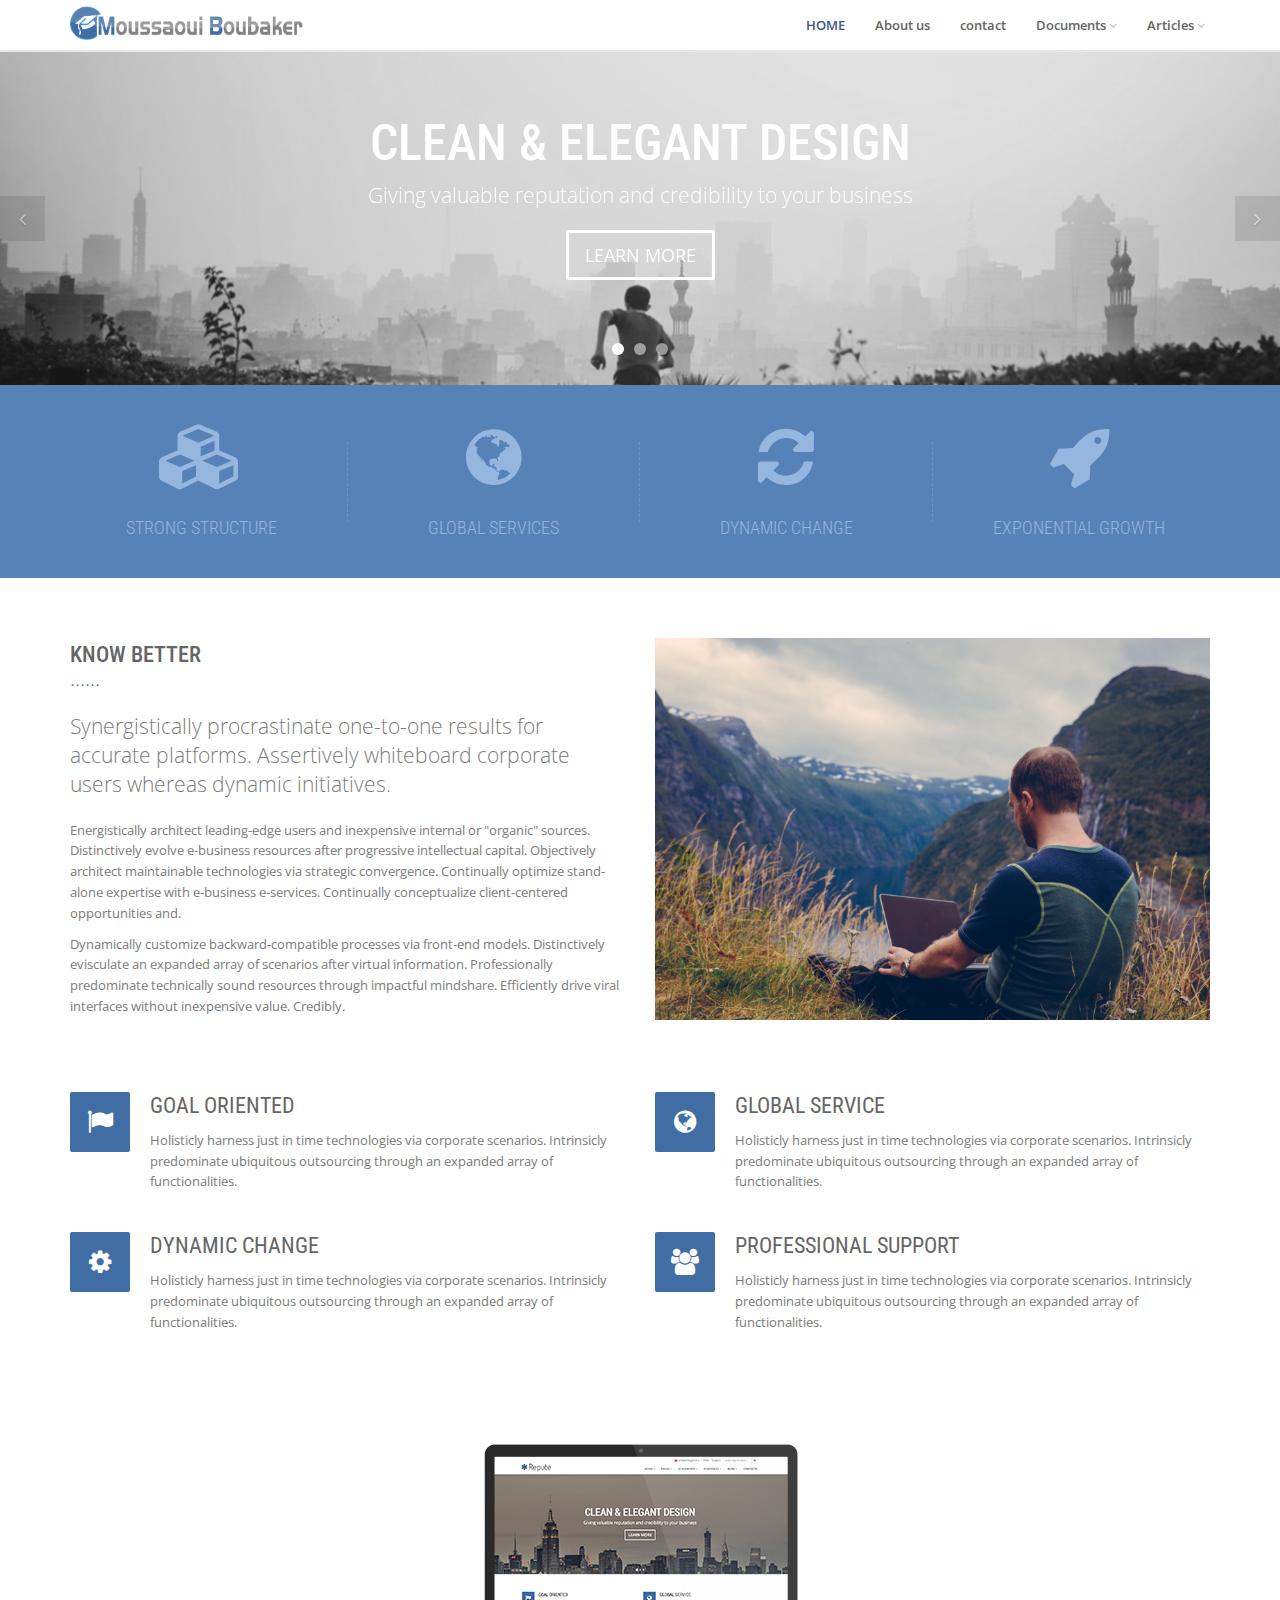
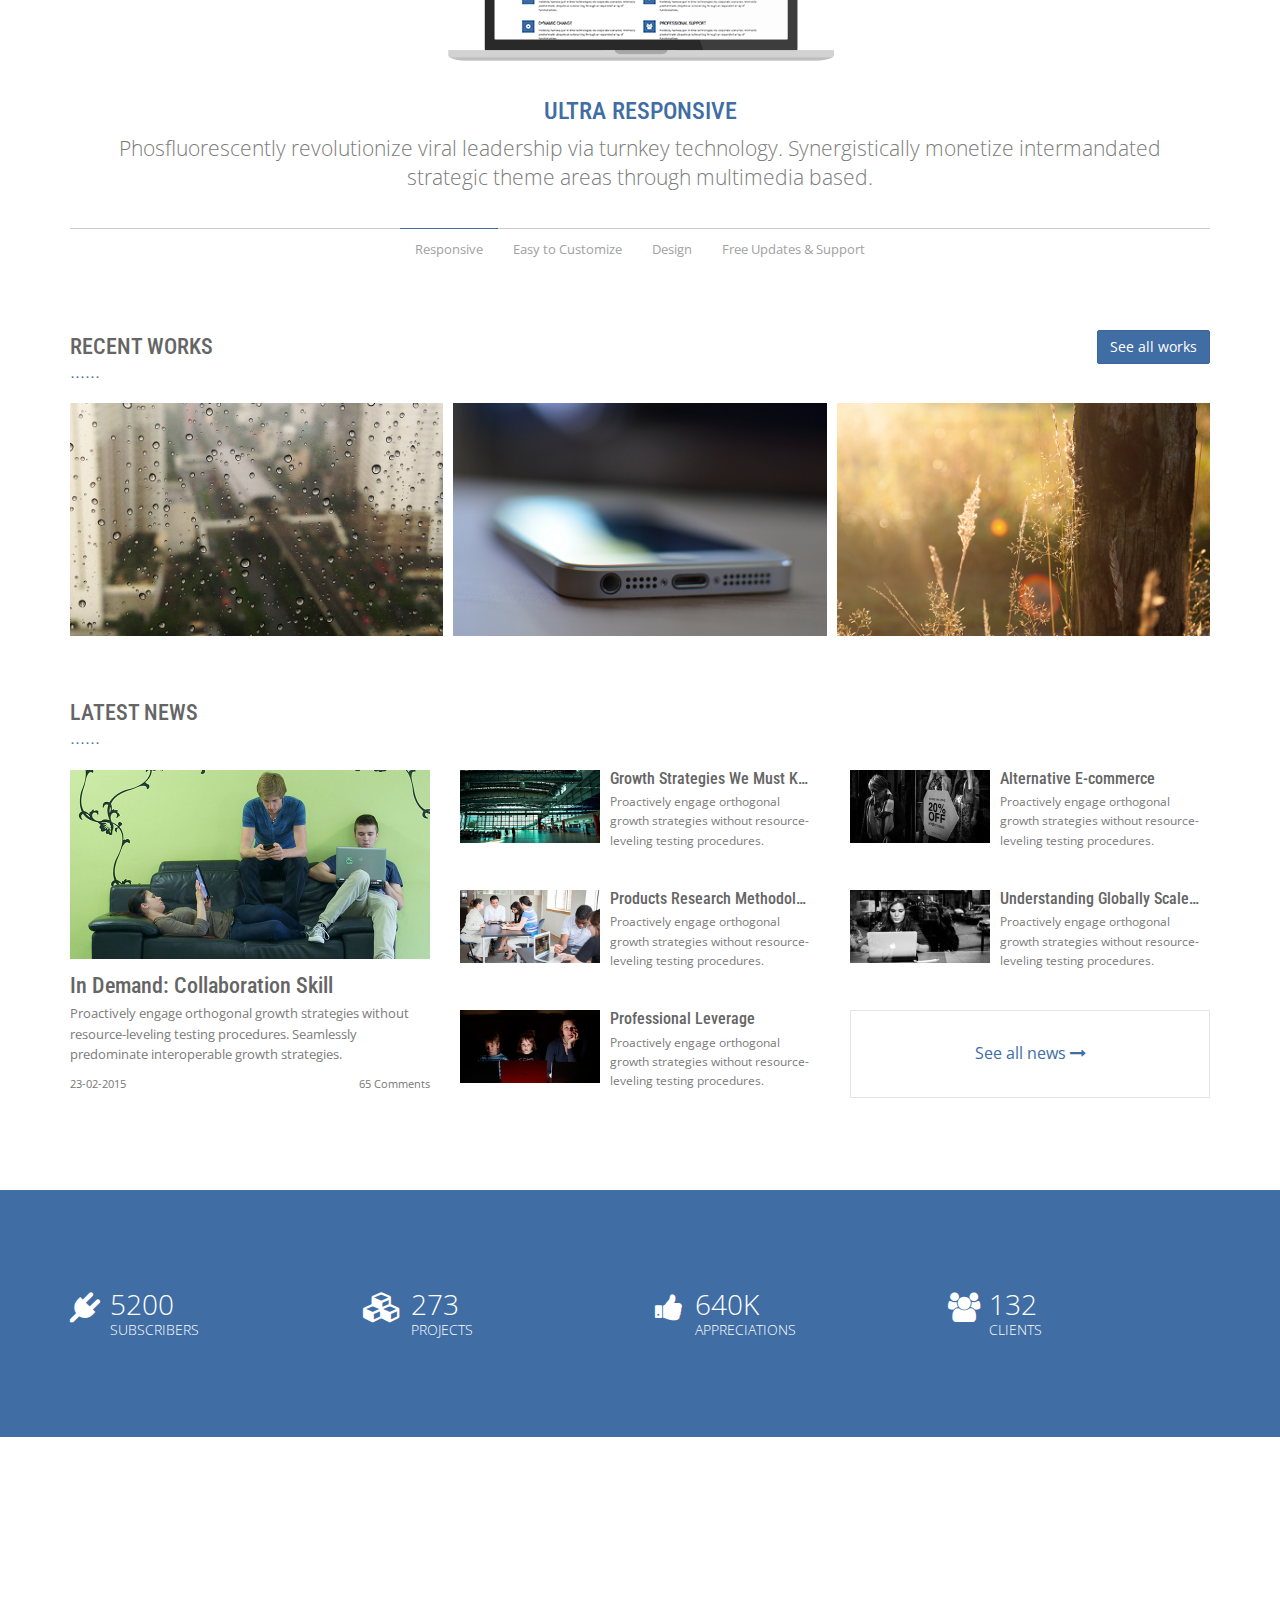
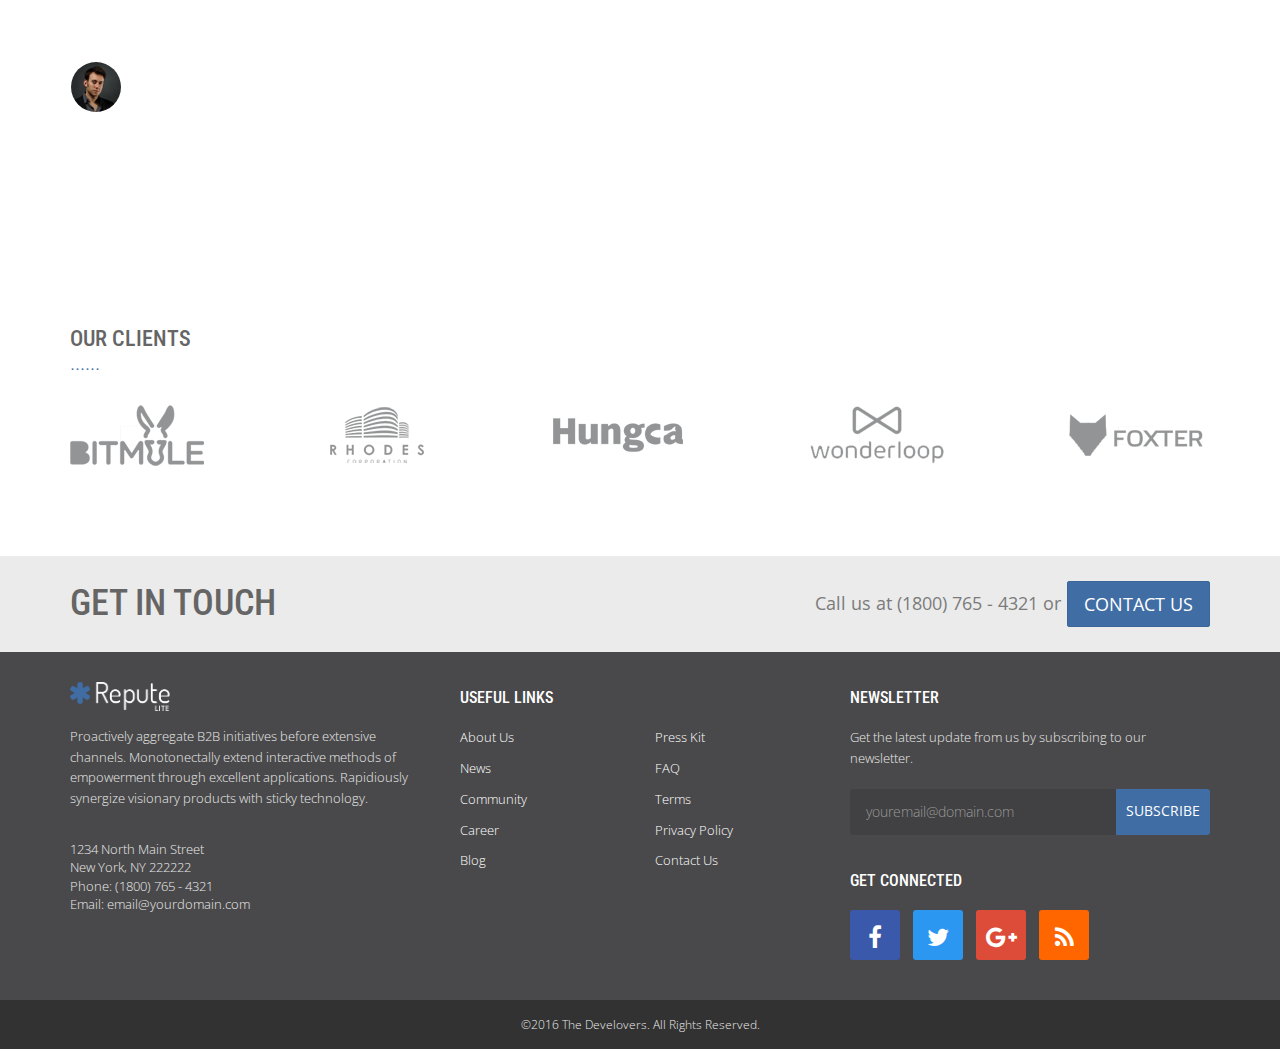
==== commit 0f8505f8: "khk" ====
--- a/template/index.html
+++ b/template/index.html
@@ -46,43 +46,33 @@
                 <div id="main-nav" class="navbar-collapse collapse navbar-mega-menu">
                     <ul class="nav navbar-nav navbar-right">
                         <li class="dropdown active">
-                            <a href="#" class="dropdown-toggle" data-toggle="dropdown">HOME <i class="fa fa-angle-down"></i></a>
-                            <ul class="dropdown-menu" role="menu">
-                                <li class="active"><a href="index.html">Home</a></li>
-                                <li><a href="index-dark-header.html">Home Dark Header</a></li>
-                            </ul>
+                            <a href="#" class="dropdown-toggle">HOME</a>
+                                
+                        <li class="dropdown ">
+                            <a href="page-about-us.html" class="dropdown-toggle" >About us </a>
+                            
                         </li>
                         <li class="dropdown ">
-                            <a href="#" class="dropdown-toggle" data-toggle="dropdown">FEATURES <i class="fa fa-angle-down"></i></a>
-                            <ul class="dropdown-menu" role="menu">
-                                <li><a href="feature-nav-fixed-top.html">Fixed Top Menu</a></li>
-                                <li><a href="feature-footer-light.html">Light Footer</a></li>
-                            </ul>
+                            <a href="page-contacts.html" class="dropdown-toggle">contact</a>
+                    
                         </li>
                         <li class="dropdown ">
-                            <a href="#" class="dropdown-toggle" data-toggle="dropdown">PAGES <i class="fa fa-angle-down"></i></a>
+                            <a href="#" class="dropdown-toggle" data-toggle="dropdown">Documents<i class="fa fa-angle-down"></i></a>
                             <ul class="dropdown-menu" role="menu">
-                                <li><a href="page-about-us.html">About Us</a></li>
-                                <li><a href="page-contacts.html">Contact</a></li>
-                                <li><a href="page-privacy.html">Privacy Policy</a></li>
-                                <li><a href="page-terms.html">Terms</a></li>
-                            </ul>
-                        </li>
-                        <li class="dropdown ">
-                            <a href="#" class="dropdown-toggle" data-toggle="dropdown">PORTFOLIO <i class="fa fa-angle-down"></i></a>
-                            <ul class="dropdown-menu" role="menu">
-                                <li><a href="portfolio-4-columns.html">Portfolio 4 Columns</a></li>
+                                <li><a href="portfolio-4-columns.html">Tout</a></li>
+
                                 <li><a href="portfolio-single.html">Portfolio Item</a></li>
                             </ul>
                         </li>
                         <li class="dropdown ">
-                            <a href="#" class="dropdown-toggle" data-toggle="dropdown">BLOG <i class="fa fa-angle-down"></i></a>
-                            <ul class="dropdown-menu" role="menu">
-                                <li><a href="blog-medium-thumbnail.html">Blog Medium Thumbnail</a></li>
+                            <a href="#" class="dropdown-toggle" data-toggle="dropdown">Articles<i class="fa fa-angle-down"></i></a>                             
+                            <ul class="dropdown-menu" role="menu">                       
+                                <li><a href="blog-medium-thumbnail.html">Blog Medium Thumbnail</a></li>                                 
                                 <li><a href="blog-single.html">Blog Single</a></li>
-                            </ul>
-                        </li>
-                        <li><a href="https://goo.gl/27z3vD" class="special-menu-item" target="_blank"><i class="fa fa-rocket"></i> UPGRADE TO PRO</a></li>
+                            </ul>            
+                        </li>‏
+                        
+                        
                     </ul>
                 </div>
                 <!-- END MAIN NAVIGATION -->
--- a/template/assets/css/main.css
+++ b/template/assets/css/main.css
@@ -476,10 +476,10 @@
 }
 
 .navbar-brand {
-  padding: 12px 15px;
+  padding: 2px 15px;
 }
 .navbar-brand > img {
-  width: 100px;
+  width: 250px;
 }
 
 .navbar-toggle {
@@ -727,7 +727,7 @@
 }
 @media screen and (min-width: 768px) {
   .navbar > .container .navbar-brand {
-    margin-left: -10px;
+    margin-left: -20px;
   }
 }
 .navbar-default .navbar-nav > li > a.special-menu-item {
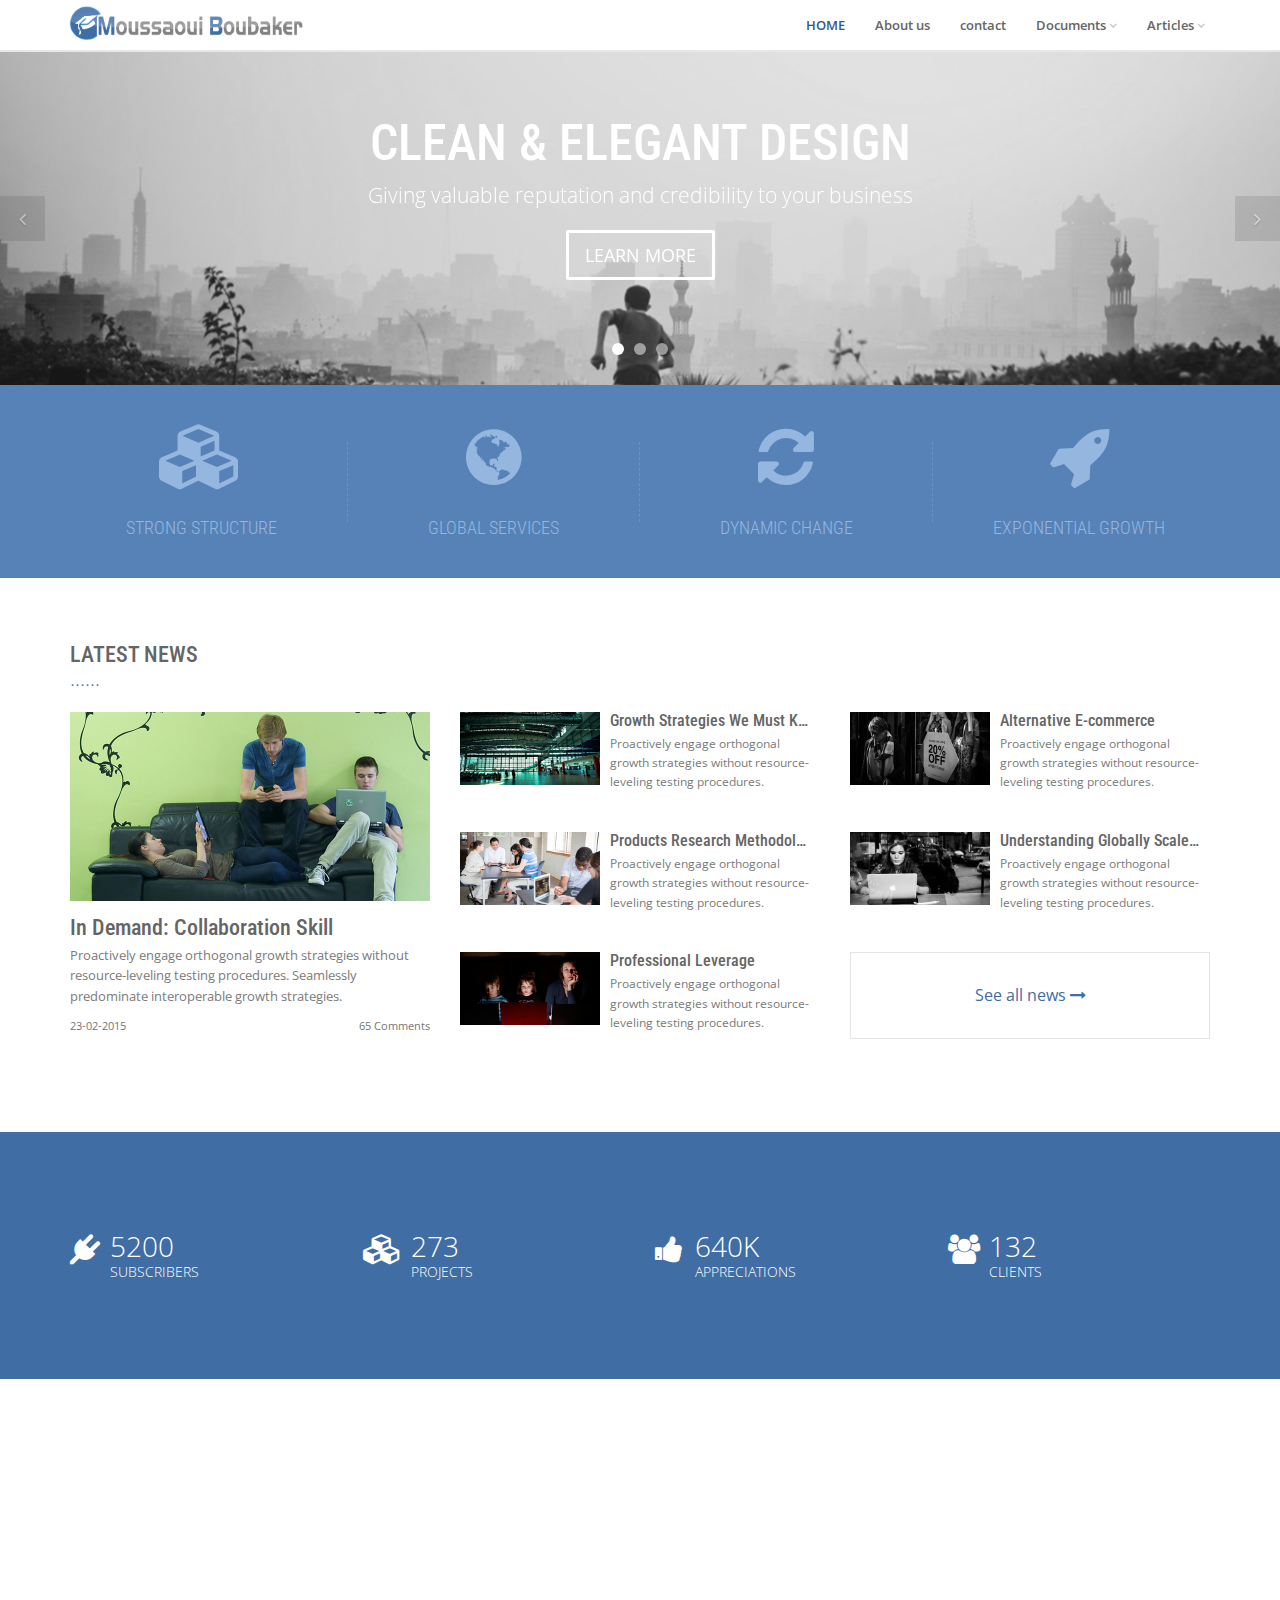
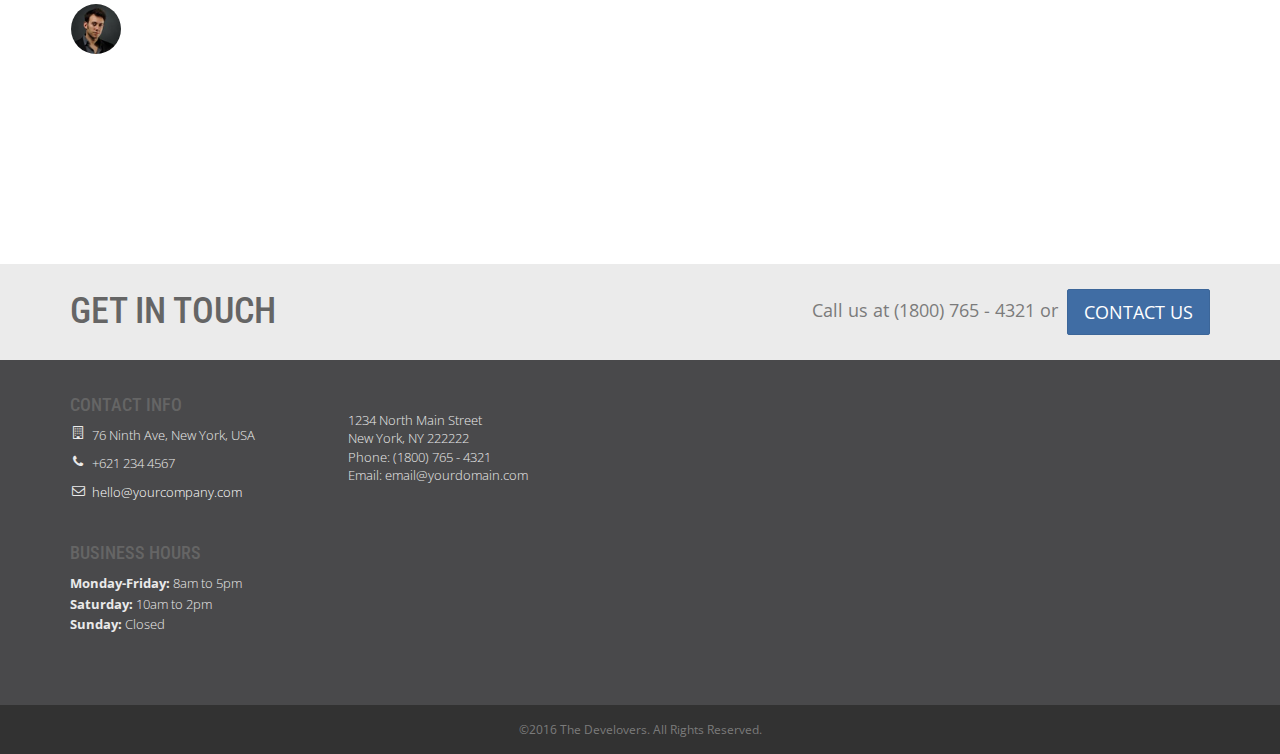
==== commit 7ae55482: "testhome" ====
--- a/template/index.html
+++ b/template/index.html
@@ -47,14 +47,14 @@
                     <ul class="nav navbar-nav navbar-right">
                         <li class="dropdown active">
                             <a href="#" class="dropdown-toggle">HOME</a>
-                                
+
                         <li class="dropdown ">
                             <a href="page-about-us.html" class="dropdown-toggle" >About us </a>
-                            
+
                         </li>
                         <li class="dropdown ">
                             <a href="page-contacts.html" class="dropdown-toggle">contact</a>
-                    
+
                         </li>
                         <li class="dropdown ">
                             <a href="#" class="dropdown-toggle" data-toggle="dropdown">Documents<i class="fa fa-angle-down"></i></a>
@@ -65,14 +65,14 @@
                             </ul>
                         </li>
                         <li class="dropdown ">
-                            <a href="#" class="dropdown-toggle" data-toggle="dropdown">Articles<i class="fa fa-angle-down"></i></a>                             
-                            <ul class="dropdown-menu" role="menu">                       
-                                <li><a href="blog-medium-thumbnail.html">Blog Medium Thumbnail</a></li>                                 
+                            <a href="#" class="dropdown-toggle" data-toggle="dropdown">Articles<i class="fa fa-angle-down"></i></a>
+                            <ul class="dropdown-menu" role="menu">
+                                <li><a href="blog-medium-thumbnail.html">Blog Medium Thumbnail</a></li>
                                 <li><a href="blog-single.html">Blog Single</a></li>
-                            </ul>            
+                            </ul>
                         </li>‏
-                        
-                        
+
+
                     </ul>
                 </div>
                 <!-- END MAIN NAVIGATION -->
@@ -127,147 +127,6 @@
             </div>
         </div>
         <!-- END MAIN FEATURES -->
-        <!-- INTRO -->
-        <section>
-            <div class="container">
-                <div class="row">
-                    <div class="col-md-6">
-                        <h2 class="section-heading">KNOW BETTER</h2>
-                        <p class="lead">Synergistically procrastinate one-to-one results for accurate platforms. Assertively whiteboard corporate users whereas dynamic initiatives.</p>
-                        <p>Energistically architect leading-edge users and inexpensive internal or "organic" sources. Distinctively evolve e-business resources after progressive intellectual capital. Objectively architect maintainable technologies via strategic convergence. Continually optimize stand-alone expertise with e-business e-services. Continually conceptualize client-centered opportunities and.</p>
-                        <p>Dynamically customize backward-compatible processes via front-end models. Distinctively evisculate an expanded array of scenarios after virtual information. Professionally predominate technically sound resources through impactful mindshare. Efficiently drive viral interfaces without inexpensive value. Credibly.</p>
-                    </div>
-                    <div class="col-md-6">
-                        <img src="assets/img/intro-img.png" class="img-responsive" alt="Image Intro">
-                    </div>
-                </div>
-            </div>
-        </section>
-        <!-- END INTRO -->
-        <!-- BOXED CONTENT -->
-        <section>
-            <div class="container">
-                <div class="row">
-                    <div class="col-md-6">
-                        <div class="boxed-content left-aligned left-boxed-icon">
-                            <i class="fa fa-flag"></i>
-                            <h2 class="boxed-content-title">GOAL ORIENTED</h2>
-                            <p>Holisticly harness just in time technologies via corporate scenarios. Intrinsicly predominate ubiquitous outsourcing through an expanded array of functionalities.</p>
-                        </div>
-                    </div>
-                    <div class="col-md-6">
-                        <div class="boxed-content left-aligned left-boxed-icon">
-                            <i class="fa fa-globe"></i>
-                            <h2 class="boxed-content-title">GLOBAL SERVICE</h2>
-                            <p>Holisticly harness just in time technologies via corporate scenarios. Intrinsicly predominate ubiquitous outsourcing through an expanded array of functionalities.</p>
-                        </div>
-                    </div>
-                    <div class="col-md-6">
-                        <div class="boxed-content left-aligned left-boxed-icon">
-                            <i class="fa fa-cog"></i>
-                            <h2 class="boxed-content-title">DYNAMIC CHANGE</h2>
-                            <p>Holisticly harness just in time technologies via corporate scenarios. Intrinsicly predominate ubiquitous outsourcing through an expanded array of functionalities.</p>
-                        </div>
-                    </div>
-                    <div class="col-md-6">
-                        <div class="boxed-content left-aligned left-boxed-icon">
-                            <i class="fa fa-users"></i>
-                            <h2 class="boxed-content-title">PROFESSIONAL SUPPORT</h2>
-                            <p>Holisticly harness just in time technologies via corporate scenarios. Intrinsicly predominate ubiquitous outsourcing through an expanded array of functionalities.</p>
-                        </div>
-                    </div>
-                </div>
-            </div>
-        </section>
-        <!-- END BOXED CONTENT -->
-        <!-- WHY REPUTE -->
-        <section>
-            <div class="container">
-                <h2 class="section-heading sr-only">WHY REPUTE</h2>
-                <div class="tab-content">
-                    <div class="tab-pane fade in active text-center" id="tab-bottom1">
-                        <img src="assets/img/hero-unit-obj.png" class="img-responsive center-block margin-bottom-30px" alt="Ultra Responsive">
-                        <h3 class="text-accent-color">ULTRA RESPONSIVE</h3>
-                        <p class="lead">Phosfluorescently revolutionize viral leadership via turnkey technology. Synergistically monetize intermandated strategic theme areas through multimedia based.</p>
-                    </div>
-                    <div class="tab-pane fade text-center" id="tab-bottom2">
-                        <img src="assets/img/hero-unit-obj3.png" class="img-responsive center-block margin-bottom-30px" alt="Easy to Customize">
-                        <h3 class="text-accent-color">IT'S EASY TO CUSTOMIZE</h3>
-                        <p class="lead">Efficiently incentivize leading-edge alignments with go forward expertise. Conveniently myocardinate leveraged process improvements through progressive models.</p>
-                    </div>
-                    <div class="tab-pane fade text-center" id="tab-bottom3">
-                        <img src="assets/img/hero-unit-obj.png" class="img-responsive center-block margin-bottom-30px" alt="Clean and Elegant Design">
-                        <h3 class="text-accent-color">CLEAN &amp; ELEGANT DESIGN</h3>
-                        <p class="lead">Competently implement bricks-and-clicks collaboration and idea-sharing rather than visionary internal or "organic" sources. Rapidiously matrix premium core competencies for.</p>
-                    </div>
-                    <div class="tab-pane fade text-center" id="tab-bottom4">
-                        <img src="assets/img/free.png" class="img-responsive center-block margin-bottom-30px" alt="Free Updates and Support">
-                        <h3 class="text-accent-color">GET UPDATES &amp; SUPPORT FOR FREE</h3>
-                        <p class="lead">Dramatically supply adaptive imperatives and stand-alone content. Exceptional solutions after web-enabled potentialities. Synergistically negotiate alternative best practices whereas professional "outside the box" thinking.</p>
-                    </div>
-                </div>
-                <div class="custom-tabs-line tabs-line-top">
-                    <ul class="nav" role="tablist">
-                        <li class="active"><a href="#tab-bottom1" role="tab" data-toggle="tab">Responsive</a></li>
-                        <li><a href="#tab-bottom2" role="tab" data-toggle="tab">Easy to Customize</a></li>
-                        <li><a href="#tab-bottom3" role="tab" data-toggle="tab">Design</a></li>
-                        <li><a href="#tab-bottom4" role="tab" data-toggle="tab">Free Updates &amp; Support</a></li>
-                    </ul>
-                </div>
-            </div>
-        </section>
-        <!-- END WHY REPUTE -->
-        <!-- RECENT WORKS -->
-        <section class="recent-works">
-            <div class="container">
-                <h2 class="section-heading pull-left">RECENT WORKS</h2>
-                <a href="#" class="btn btn-primary pull-right">See all works</a>
-                <div class="clearfix"></div>
-                <div class="portfolio-static">
-                    <div class="row">
-                        <div class="col-md-4">
-                            <div class="portfolio-item">
-                                <div class="overlay"></div>
-                                <div class="info">
-                                    <h4 class="title">Raining</h4>
-                                    <p class="brief-description">Photography</p>
-                                    <a href="#" class="btn">read more</a>
-                                </div>
-                                <div class="media-wrapper">
-                                    <img src="assets/img/portfolio/800x500/work5.png" alt="Item Thumbnail" />
-                                </div>
-                            </div>
-                        </div>
-                        <div class="col-md-4">
-                            <div class="portfolio-item">
-                                <div class="overlay"></div>
-                                <div class="info">
-                                    <h4 class="title">Perfect Edge</h4>
-                                    <p class="brief-description">Product Design</p>
-                                    <a href="#" class="btn">read more</a>
-                                </div>
-                                <div class="media-wrapper">
-                                    <img src="assets/img/portfolio/800x500/work6.png" alt="Item Thumbnail" />
-                                </div>
-                            </div>
-                        </div>
-                        <div class="col-md-4">
-                            <div class="portfolio-item">
-                                <div class="overlay"></div>
-                                <div class="info">
-                                    <h4 class="title">Sunny Day</h4>
-                                    <p class="brief-description">Photography</p>
-                                    <a href="#" class="btn">read more</a>
-                                </div>
-                                <div class="media-wrapper">
-                                    <img src="assets/img/portfolio/800x500/work7.png" alt="Item Thumbnail" />
-                                </div>
-                            </div>
-                        </div>
-                    </div>
-                </div>
-            </div>
-        </section>
         <!-- END RECENT WORKS -->
         <!-- LATEST NEWS -->
         <section>
@@ -407,50 +266,44 @@
         </section>
         <!-- END TESTIMONIAL -->
         <!-- OUR CLIENTS -->
-        <section class="clients">
-            <div class="container">
-                <h2 class="section-heading">OUR CLIENTS</h2>
-                <ul class="list-inline list-client-logo">
-                    <li>
-                        <a href="#"><img src="assets/img/clients/logo1.png" alt="logo"></a>
-                    </li>
-                    <li>
-                        <a href="#"><img src="assets/img/clients/logo2.png" alt="logo"></a>
-                    </li>
-                    <li>
-                        <a href="#"><img src="assets/img/clients/logo3.png" alt="logo"></a>
-                    </li>
-                    <li>
-                        <a href="#"><img src="assets/img/clients/logo4.png" alt="logo"></a>
-                    </li>
-                    <li>
-                        <a href="#"><img src="assets/img/clients/logo5.png" alt="logo"></a>
-                    </li>
-                </ul>
-            </div>
-        </section>
-        <!-- END OUR CLIENTS -->
-        <!-- CALL-TO-ACTION -->
-        <section class="call-to-action">
-            <div class="container">
-                <div class="pull-left">
-                    <h2 class="section-heading">GET IN TOUCH</h2>
-                </div>
-                <div class="pull-right">
-                    <span>Call us at (1800) 765 - 4321 or</span>&nbsp;&nbsp;<a href="#" class="btn btn-lg btn-primary">CONTACT US</a>
-                </div>
-            </div>
-        </section>
         <!-- END CALL-TO-ACTION -->
         <!-- FOOTER -->
+       <section class="call-to-action">
+               <div class="container">
+                   <div class="pull-left">
+                      <h2 class="section-heading">GET IN TOUCH</h2>
+                    </div>
+              <div class="pull-right">
+       <span>Call us at (1800) 765 - 4321 or</span>&nbsp;&nbsp;
+       <a href="#" class="btn btn-lg btn-primary">CONTACT US</a>
+    </div>
+  </div>
+</section>
         <footer>
             <div class="container">
                 <div class="row">
-                    <div class="col-md-4">
+                    <div class="col-md-3">
                         <!-- COLUMN 1 -->
                         <h3 class="sr-only">ABOUT US</h3>
-                        <img src="assets/img/logo/repute-logo-light.png" class="logo" alt="Repute">
-                        <p>Proactively aggregate B2B initiatives before extensive channels. Monotonectally extend interactive methods of empowerment through excellent applications. Rapidiously synergize visionary products with sticky technology.</p>
+                          <div class="widget">
+                                <h3 class="widget-title">CONTACT INFO</h3>
+                                <ul class="contact-info fa-ul">
+                                    <li><i class="fa fa-li fa-building-o"></i> 76 Ninth Ave, New York, USA</li>
+                                    <li><i class="fa fa-li fa-phone"></i> +621 234 4567</li>
+                                    <li><i class="fa fa-li fa-envelope-o"></i> <a href="mailto:hello@yourcompany.com">hello@yourcompany.com</a></li>
+                                </ul>
+                            </div>
+                            
+
+                            <div class="widget">
+                                <h3 class="widget-title">BUSINESS HOURS</h3>
+                                <ul class="list-unstyled">
+                                    <li><strong>Monday-Friday: </strong> 8am to 5pm</li>
+                                    <li><strong>Saturday: </strong> 10am to 2pm</li>
+                                    <li><strong>Sunday: </strong> Closed</li>
+                                </ul>
+                            </div>
+                    </div>
                         <br>
                         <address class="margin-bottom-30px">
                             <ul class="list-unstyled">
@@ -462,53 +315,6 @@
                         </address>
                         <!-- END COLUMN 1 -->
                     </div>
-                    <div class="col-md-4">
-                        <!-- COLUMN 2 -->
-                        <h3 class="footer-heading">USEFUL LINKS</h3>
-                        <div class="row margin-bottom-30px">
-                            <div class="col-xs-6">
-                                <ul class="list-unstyled footer-nav">
-                                    <li><a href="#">About Us</a></li>
-                                    <li><a href="#">News</a></li>
-                                    <li><a href="#">Community</a></li>
-                                    <li><a href="#">Career</a></li>
-                                    <li><a href="#">Blog</a></li>
-                                </ul>
-                            </div>
-                            <div class="col-xs-6">
-                                <ul class="list-unstyled footer-nav">
-                                    <li><a href="#">Press Kit</a></li>
-                                    <li><a href="#">FAQ</a></li>
-                                    <li><a href="#">Terms</a></li>
-                                    <li><a href="#">Privacy Policy</a></li>
-                                    <li><a href="#">Contact Us</a></li>
-                                </ul>
-                            </div>
-                        </div>
-                        <!-- END COLUMN 2 -->
-                    </div>
-                    <div class="col-md-4">
-                        <!-- COLUMN 3 -->
-                        <div class="newsletter">
-                            <h3 class="footer-heading">NEWSLETTER</h3>
-                            <p>Get the latest update from us by subscribing to our newsletter.</p>
-                            <form class="newsletter-form" method="POST">
-                                <div class="input-group input-group-lg">
-                                    <input type="email" class="form-control" name="email" placeholder="youremail@domain.com">
-                                    <span class="input-group-btn"><button class="btn btn-primary" type="button">SUBSCRIBE</button></span>
-                                </div>
-                                <div class="alert"></div>
-                            </form>
-                        </div>
-                        <div class="social-connect">
-                            <h3 class="footer-heading">GET CONNECTED</h3>
-                            <ul class="list-inline social-icons">
-                                <li><a href="#" class="facebook-bg"><i class="fa fa-facebook"></i></a></li>
-                                <li><a href="#" class="twitter-bg"><i class="fa fa-twitter"></i></a></li>
-                                <li><a href="#" class="googleplus-bg"><i class="fa fa-google-plus"></i></a></li>
-                                <li><a href="#" class="rss-bg"><i class="fa fa-rss"></i></a></li>
-                            </ul>
-                        </div>
                         <!-- END COLUMN 3 -->
                     </div>
                 </div>
